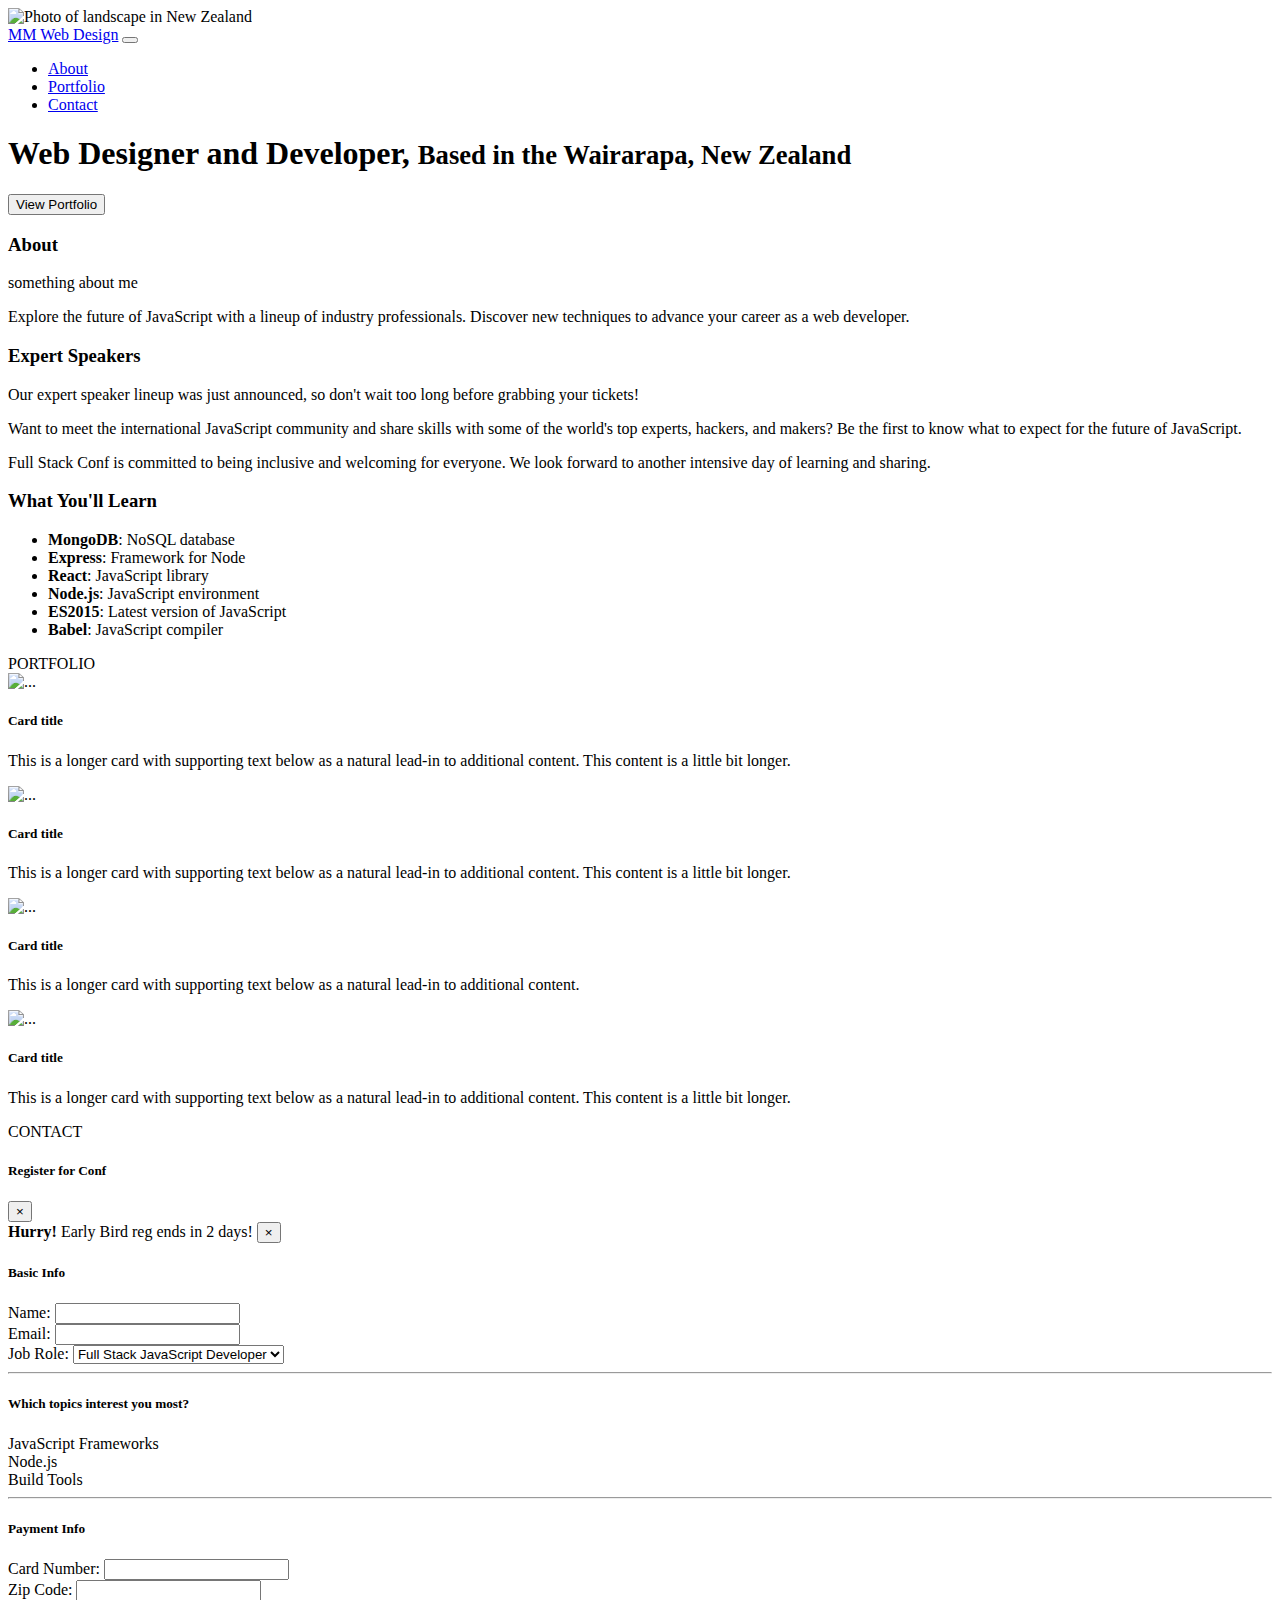
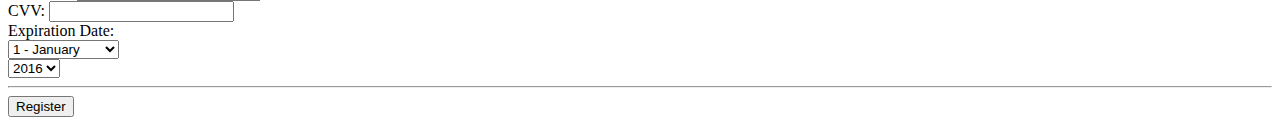
==== bootstrap.html @ e1caec52 "add files" ====
<!DOCTYPE html>
<html lang="en">
  <head>
    <title>MM Web Design and Development</title>
    <!-- Required meta tags -->
    <meta charset="utf-8">
    <meta name="viewport" content="width=device-width, initial-scale=1, shrink-to-fit=no">

    <!-- Bootstrap CSS -->
    <link rel="stylesheet" href="https://maxcdn.bootstrapcdn.com/bootstrap/4.0.0-beta/css/bootstrap.min.css" integrity="sha384-/Y6pD6FV/Vv2HJnA6t+vslU6fwYXjCFtcEpHbNJ0lyAFsXTsjBbfaDjzALeQsN6M" crossorigin="anonymous">
    <link rel="stylesheet" href="css/styles.css">
  </head>
  <body>
    <div class="landing">
      <img src="images/nz-background.JPG" class="img-fluid" style="z-index: -100;" alt="Photo of landscape in New Zealand">

      <nav class="navbar navbar-expand-lg navbar-dark fixed-top container">
        <a class="navbar-brand" href="#">MM Web Design</a>
        <button class="navbar-toggler" type="button" data-toggle="collapse" data-target="#navbarTogglerDemo02" aria-controls="navbarTogglerDemo02" aria-expanded="false" aria-label="Toggle navigation">
          <span class="navbar-toggler-icon"></span>
        </button>
      
        <div class="collapse navbar-collapse" id="navbarTogglerDemo02">
          <ul class="navbar-nav ml-auto mt-2 mt-lg-0">
            <li class="nav-item">
              <a class="nav-link" href="#">About</a>
            </li>
            <li class="nav-item">
              <a class="nav-link" href="#">Portfolio</a>
            </li>
            <li class="nav-item">
              <a class="nav-link" href="#">Contact</a>
            </li>
          </ul>
        </div>
      </nav>
      <h1 class="tagline jumbotron">
        Web Designer and Developer,
        <small class="text-muted">Based in the Wairarapa, New Zealand</small>
      </h1>
      <button type="submit" class="btn btn-primary btn-lg">View Portfolio</button>
     
    </div>
    <div class="container ">
      <!-- about -->
      <div class="row">
        <div class="col">
          <h3>About </h3>
		      <p>something about me </p>
		      <p>Explore the future of JavaScript with a lineup of industry professionals. Discover new techniques to advance your career as a web developer.</p>
        </div>
        <div class="col">
		      <h3>Expert Speakers</h3>
  	      <p>Our expert speaker lineup was just announced, so don't wait too long before grabbing your tickets!</p>
		      <p>Want to meet the international JavaScript community and share skills with some of the world's top experts, hackers, and makers? Be the first to know what to expect for the future of JavaScript.</p>
		      <p>Full Stack Conf is committed to being inclusive and welcoming for everyone. We look forward to another intensive day of learning and sharing.</p>
        </div>
        <div class="col">
          <h3>What You'll Learn</h3>
		      <ul>
		      	<li><strong>MongoDB</strong>: NoSQL database</li>
		      	<li><strong>Express</strong>: Framework for Node</li>
		      	<li><strong>React</strong>: JavaScript library</li>
		      	<li><strong>Node.js</strong>: JavaScript environment</li>
		      	<li><strong>ES2015</strong>: Latest version of JavaScript</li>
		      	<li><strong>Babel</strong>: JavaScript compiler</li>
		      </ul>
        </div>        
      </div><!-- /about -->
    </div><!-- /.container -->
    
<!-- portfolio -->
<section class="cantainer">
PORTFOLIO
<div class="row row-cols-1 row-cols-md-2">
  <div class="col mb-4">
    <div class="card">
      <img src="..." class="card-img-top" alt="...">
      <div class="card-body">
        <h5 class="card-title">Card title</h5>
        <p class="card-text">This is a longer card with supporting text below as a natural lead-in to additional content. This content is a little bit longer.</p>
      </div>
    </div>
  </div>
  <div class="col mb-4">
    <div class="card">
      <img src="..." class="card-img-top" alt="...">
      <div class="card-body">
        <h5 class="card-title">Card title</h5>
        <p class="card-text">This is a longer card with supporting text below as a natural lead-in to additional content. This content is a little bit longer.</p>
      </div>
    </div>
  </div>
  <div class="col mb-4">
    <div class="card">
      <img src="..." class="card-img-top" alt="...">
      <div class="card-body">
        <h5 class="card-title">Card title</h5>
        <p class="card-text">This is a longer card with supporting text below as a natural lead-in to additional content.</p>
      </div>
    </div>
  </div>
  <div class="col mb-4">
    <div class="card">
      <img src="..." class="card-img-top" alt="...">
      <div class="card-body">
        <h5 class="card-title">Card title</h5>
        <p class="card-text">This is a longer card with supporting text below as a natural lead-in to additional content. This content is a little bit longer.</p>
      </div>
    </div>
  </div>
</div>
</section>
    <!-- /portfolio -->

    <!-- contact-->
<section>
  CONTACT
</section>
    
    <!-- /contact -->

    
    <!===========================
    FORM MODAL 
    ================================>
    <div class="modal fade" id="register"  tabindex ="-1" role="dialog" aria-labelledby="register form" aria-hidden="true">
    <div class="modal-dialog" role="document">
      <div class="modal-content">
        <div class="modal-header bg-info text-white">
          <h5 class="modal-title" id="exampleModalLabel">Register for Conf</h5>
          <button type="button" class="close" data-dismiss="modal" aria-label="Close"><span aria-hidden="true">&times;</span>
          </button>
          </div>
        <div class="modal-body">
 
               <!----registration Form----->
      <form>
         <div class="alert alert-warning alert-dismissible fade show" role="alert">
        <strong>Hurry!</strong> Early Bird reg ends in 2 days!
        <button type="button" class="close" data-dismiss="alert" aria-label="Close">
          <span aria-hidden="true">&times;</span>
        </button>
      </div>
           <h5 class="mb-4">Basic Info</h5>
           <div class="form-group">
        <label class="form-control-label" for="name">Name:</label>
        <input type="text" class="form-control" id="name">
      </div>
      <div class="form-group">
        <label class="form-control-label"  for="email">Email:</label>
        <input type="email" class="form-control" id="email">
      </div>
       <div class="form-group">
        <label class="form-control-label"  for="role">Job Role:</label>
        <select class="custom-select form-control" id="role">
          <option value="full stack js developer">Full Stack JavaScript Developer</option>
          <option value="front end developer">Front End Developer</option>
          <option value="back end developer">Back End Developer</option>
          <option value="designer">Designer</option>
          <option value="student">Student</option>
         </select>
         </div>
            <hr class"my-4">
            <h5 class="mb-4">Which topics interest you most?</h5>
            <div class="form-check">
              <label class="custom-control custom-checkbox">
                <span class="custom-control-indicator"></span>
                <span class="custom-control-desription">JavaScript Frameworks</span>
              </label>
               <div class="form-check">
              <label class="custom-control custom-checkbox">
                <span class="custom-control-indicator"></span>
                <span class="custom-control-desription">Node.js</span>
              </label>
            </div>
               <div class="form-check">
              <label class="custom-control custom-checkbox">
                <span class="custom-control-indicator"></span>
                <span class="custom-control-desription">Build Tools</span>
              </label>
                 
               <hr class="mb-4">
                 <h5 class="mb-4">Payment Info</h5>
                 
          <div class="form-row">
           <div class="col-lg-6 form-group">
            <label for="cc-num">Card Number:</label>
            <input class="form-control" id="cc-num" type="text">
          </div>

          <div class="col-lg form-group">
            <label for="zip">Zip Code:</label>
            <input class="form-control" id="zip" type="text">
          </div>

          <div class="col-lg form-group">
            <label for="cvv">CVV:</label>
            <input class="form-control" id="cvv" type="text">
          </div>
         </div>
            <div class="form-row">
         <label class="col-lg-12">Expiration Date:</label>
       
                   <div class="form-group col-lg-8">
         <select class="custom-select form-control" id="exp-month">
  <option value="1">1 - January</option>
  <option value="2">2 - February</option>
  <option value="3">3 - March</option>
  <option value="4">4 - April</option>
  <option value="5">5 - May</option>
  <option value="6">6 - June</option>
  <option value="7">7 - July</option>
  <option value="8">8 - August</option>
  <option value="9">9 - September</option>
  <option value="10">10 - October</option>
  <option value="11">11 - November</option> 
  <option value="12">12 - December</option>
</select>
        </div>
                   <div class="form-group col-lg">
                     <select class="custom-select form-control" id="exp-year">
  <option value="2016">2016</option>
  <option value="2017">2017</option>
  <option value="2018">2018</option>
  <option value="2019">2019</option>
  <option value="2020">2020</option>
</select>
        </div>
        </div>
         <hr class="mb-4">
           <button type="submit" class="btn btn-primary btn'lg">Register</button>
      </form>
    </div>
   </div>
  </div>
</div>

          
          <!----/registration Form----->
        
     
    <!-- Optional JavaScript -->
    <!-- jQuery first, then Popper.js, then Bootstrap JS -->
    <script src="https://code.jquery.com/jquery-3.2.1.slim.min.js" integrity="sha384-KJ3o2DKtIkvYIK3UENzmM7KCkRr/rE9/Qpg6aAZGJwFDMVNA/GpGFF93hXpG5KkN" crossorigin="anonymous"></script>
    <script src="https://cdnjs.cloudflare.com/ajax/libs/popper.js/1.11.0/umd/popper.min.js" integrity="sha384-b/U6ypiBEHpOf/4+1nzFpr53nxSS+GLCkfwBdFNTxtclqqenISfwAzpKaMNFNmj4" crossorigin="anonymous"></script>
    <script src="https://maxcdn.bootstrapcdn.com/bootstrap/4.0.0-beta/js/bootstrap.min.js" integrity="sha384-h0AbiXch4ZDo7tp9hKZ4TsHbi047NrKGLO3SEJAg45jXxnGIfYzk4Si90RDIqNm1" crossorigin="anonymous"></script>
  </body>
</html>
---- css/styles.css ----
.landing{

}

.navbar,
{
    color: white;
    background-color: transparent;
}

.img-fluid{
    width: 100%;
    
}



.jumbrotron{
    background-image: url();
    background-size: cover;
}
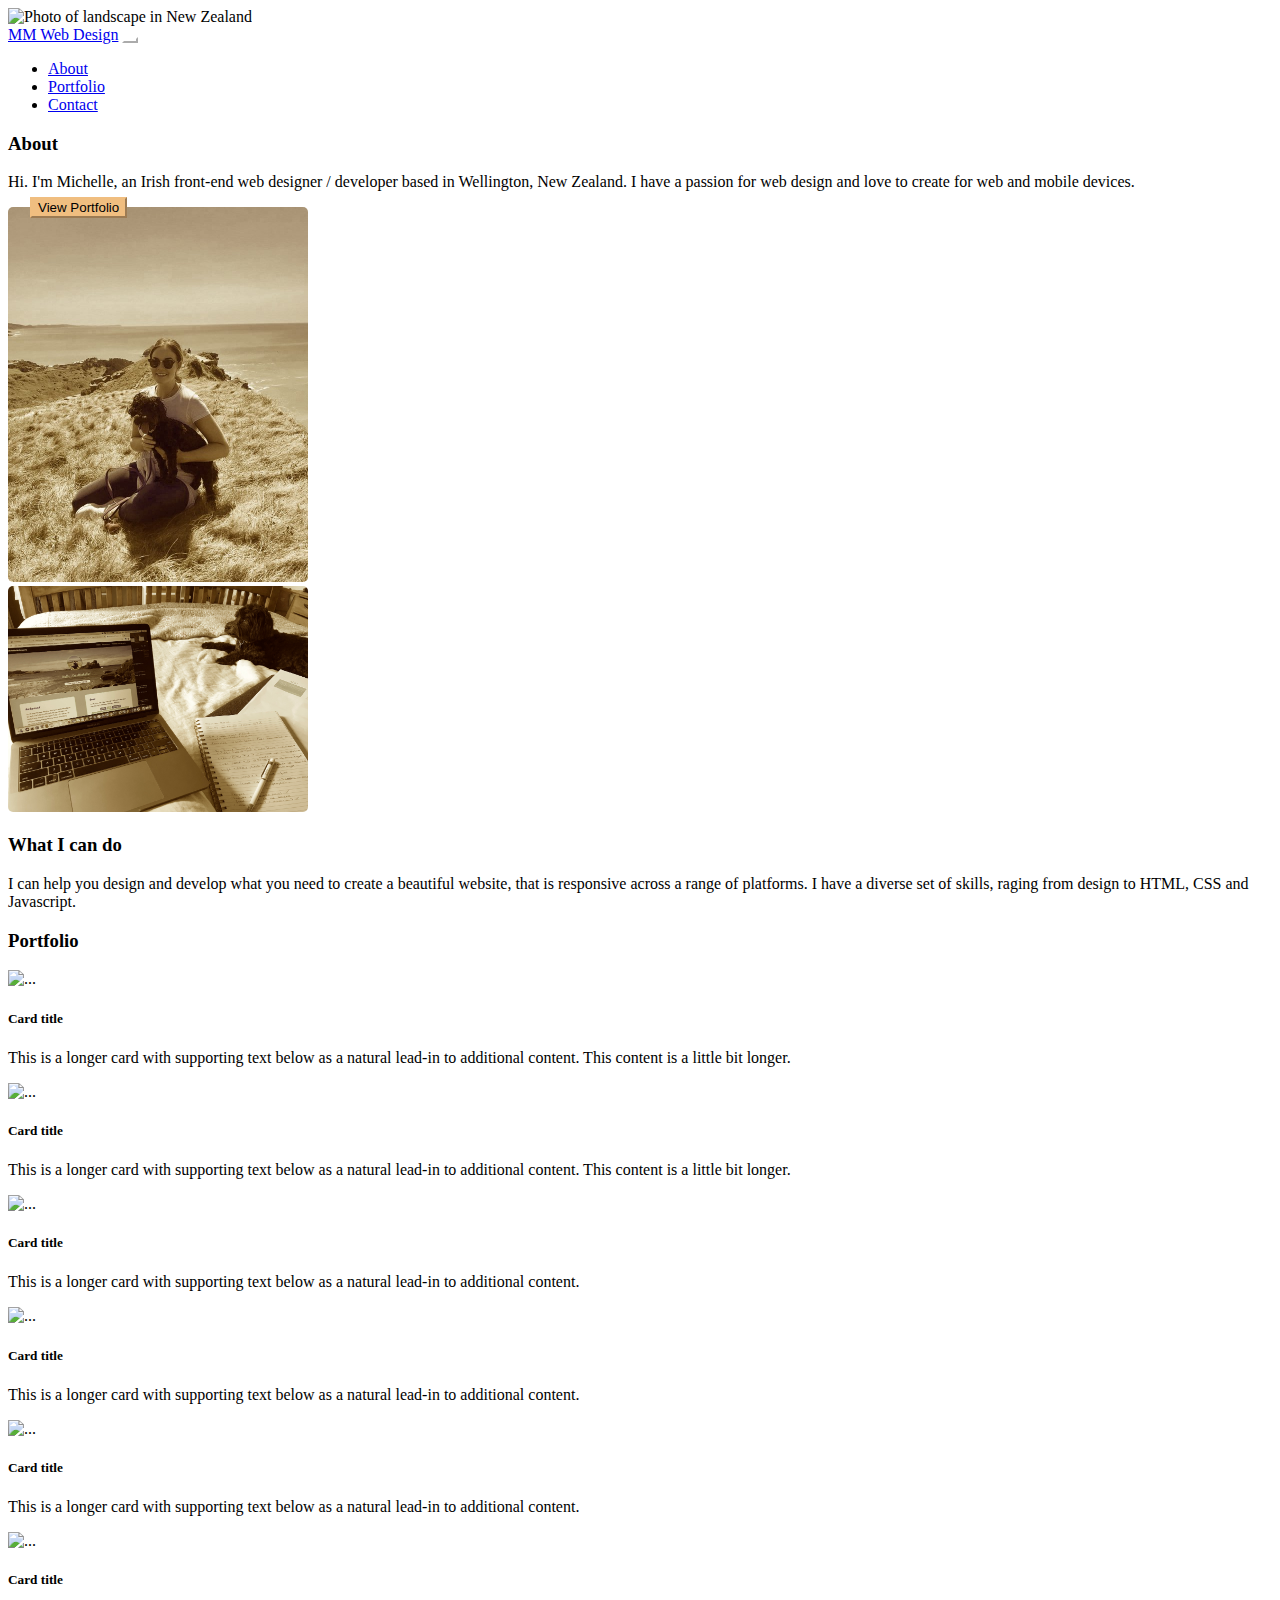
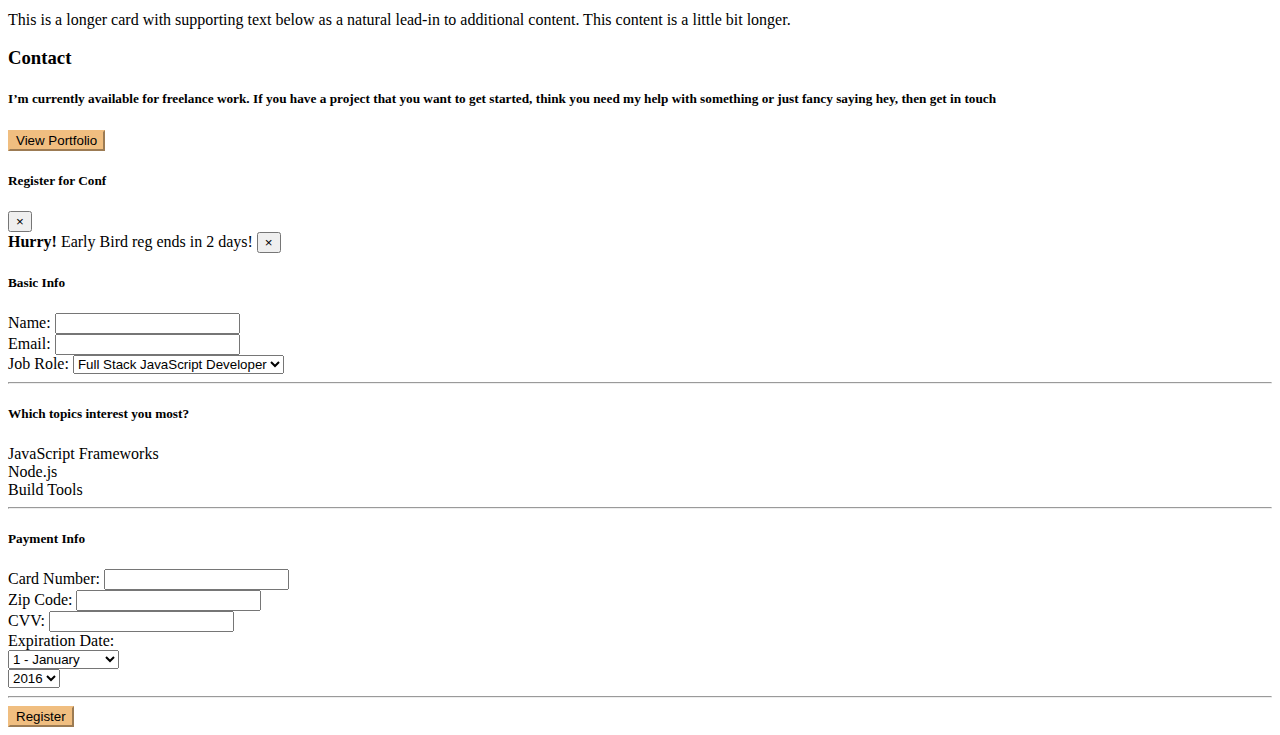
==== commit f2de014a: "update" ====
--- a/bootstrap.html
+++ b/bootstrap.html
@@ -15,7 +15,7 @@
       <img src="images/nz-background.JPG" class="img-fluid" style="z-index: -100;" alt="Photo of landscape in New Zealand">
 
       <nav class="navbar navbar-expand-lg navbar-dark fixed-top container">
-        <a class="navbar-brand" href="#">MM Web Design</a>
+        <a class="navbar-brand mx-3" href="#">MM Web Design</a>
         <button class="navbar-toggler" type="button" data-toggle="collapse" data-target="#navbarTogglerDemo02" aria-controls="navbarTogglerDemo02" aria-expanded="false" aria-label="Toggle navigation">
           <span class="navbar-toggler-icon"></span>
         </button>
@@ -23,55 +23,54 @@
         <div class="collapse navbar-collapse" id="navbarTogglerDemo02">
           <ul class="navbar-nav ml-auto mt-2 mt-lg-0">
             <li class="nav-item">
-              <a class="nav-link" href="#">About</a>
+              <a class="nav-link h4 ml-4" href="#">About</a>
             </li>
             <li class="nav-item">
-              <a class="nav-link" href="#">Portfolio</a>
+              <a class="nav-link h4 ml-4" href="#">Portfolio</a>
             </li>
             <li class="nav-item">
-              <a class="nav-link" href="#">Contact</a>
+              <a class="nav-link h4 ml-4" href="#">Contact</a>
             </li>
           </ul>
         </div>
       </nav>
-      <h1 class="tagline jumbotron">
+      <div class="tagline py-0">
+      <h2 class="">
         Web Designer and Developer,
         <small class="text-muted">Based in the Wairarapa, New Zealand</small>
-      </h1>
-      <button type="submit" class="btn btn-primary btn-lg">View Portfolio</button>
-     
+      </h2>
+      <button type="submit" class="btn btn-primary">View Portfolio</button>
+      </div>
     </div>
     <div class="container ">
       <!-- about -->
-      <div class="row">
+      
+      <div class="row my-5">
+        <div class="col ml-2 my-auto">
+          <h3 class=>About </h3>
+		      <p >Hi. I'm Michelle, an Irish front-end web designer / developer based in Wellington, New Zealand. I have a passion
+             for web design and love to create for web and mobile devices.</p>
+        </div>
         <div class="col">
-          <h3>About </h3>
-		      <p>something about me </p>
-		      <p>Explore the future of JavaScript with a lineup of industry professionals. Discover new techniques to advance your career as a web developer.</p>
-        </div>
-        <div class="col">
-		      <h3>Expert Speakers</h3>
-  	      <p>Our expert speaker lineup was just announced, so don't wait too long before grabbing your tickets!</p>
-		      <p>Want to meet the international JavaScript community and share skills with some of the world's top experts, hackers, and makers? Be the first to know what to expect for the future of JavaScript.</p>
-		      <p>Full Stack Conf is committed to being inclusive and welcoming for everyone. We look forward to another intensive day of learning and sharing.</p>
-        </div>
-        <div class="col">
-          <h3>What You'll Learn</h3>
-		      <ul>
-		      	<li><strong>MongoDB</strong>: NoSQL database</li>
-		      	<li><strong>Express</strong>: Framework for Node</li>
-		      	<li><strong>React</strong>: JavaScript library</li>
-		      	<li><strong>Node.js</strong>: JavaScript environment</li>
-		      	<li><strong>ES2015</strong>: Latest version of JavaScript</li>
-		      	<li><strong>Babel</strong>: JavaScript compiler</li>
-		      </ul>
-        </div>        
+          <img src="images/michelle.jpg" class="michelle img-fluid" alt="Photo of Michelle and her dog, Nala">
+        </div>
+      </div>
+      <div class="row my-5">
+        <div class="col my-auto">
+          <img src="images/workhome.jpg" class="michelle img-fluid" alt="Photo of laptop and Michelles's dog, Nala">
+        </div>    
+        <div class="col my-auto">
+          <h3>What I can do</h3>
+		      <p>I can help you design and develop what you need to create a beautiful 
+            website, that is responsive across a range of platforms. 
+            I have a diverse set of skills, raging from design to HTML, CSS and Javascript.</p>
+        </div>    
       </div><!-- /about -->
     </div><!-- /.container -->
     
 <!-- portfolio -->
 <section class="cantainer">
-PORTFOLIO
+<h3>Portfolio</h3>
 <div class="row row-cols-1 row-cols-md-2">
   <div class="col mb-4">
     <div class="card">
@@ -88,6 +87,24 @@
       <div class="card-body">
         <h5 class="card-title">Card title</h5>
         <p class="card-text">This is a longer card with supporting text below as a natural lead-in to additional content. This content is a little bit longer.</p>
+      </div>
+    </div>
+  </div>
+  <div class="col mb-4">
+    <div class="card">
+      <img src="..." class="card-img-top" alt="...">
+      <div class="card-body">
+        <h5 class="card-title">Card title</h5>
+        <p class="card-text">This is a longer card with supporting text below as a natural lead-in to additional content.</p>
+      </div>
+    </div>
+  </div>
+  <div class="col mb-4">
+    <div class="card">
+      <img src="..." class="card-img-top" alt="...">
+      <div class="card-body">
+        <h5 class="card-title">Card title</h5>
+        <p class="card-text">This is a longer card with supporting text below as a natural lead-in to additional content.</p>
       </div>
     </div>
   </div>
@@ -114,8 +131,13 @@
     <!-- /portfolio -->
 
     <!-- contact-->
-<section>
-  CONTACT
+<section id="contact">
+  <h3>Contact</h3>
+  <h5>
+    I’m currently available for freelance work.
+    If you have a project that you want to get started,
+     think you need my help with something or just fancy saying hey, then get in touch</h5>
+  <button type="submit" class="btn btn-primary">View Portfolio</button>
 </section>
     
     <!-- /contact -->
--- a/css/styles.css
+++ b/css/styles.css
@@ -8,14 +8,49 @@
     background-color: transparent;
 }
 
+
+.navbar-toggler{
+    background-color: rgba(255, 255, 255, .5);
+    border-color: white;
+}
+
+
 .img-fluid{
-    width: 100%;
+    width: 100%;   
+}
+
+.tagline{
+    position: absolute;
+    top: 130px;
+    left: 30px;
+    width:60%;
+    color: white;
+    background-color: transparent;
     
 }
 
+.tagline,
+.text-muted{
+    color:white!important;
+}
 
+.btn,
+.btn-primary{
+    background-color: rgb(240, 190, 128) ;
+    border-color:  rgb(240, 190, 128);
+    color: black;
+}
 
-.jumbrotron{
-    background-image: url();
-    background-size: cover;
+.btn:hover,
+.btn-primary:hover{
+    color:white;
+    background-color: rgb(238, 165, 77);
+    border:  rgb(238, 165, 77);
+}
+
+.michelle{
+    border-radius: 5px;
+    width: 300px;
+    
+   
 }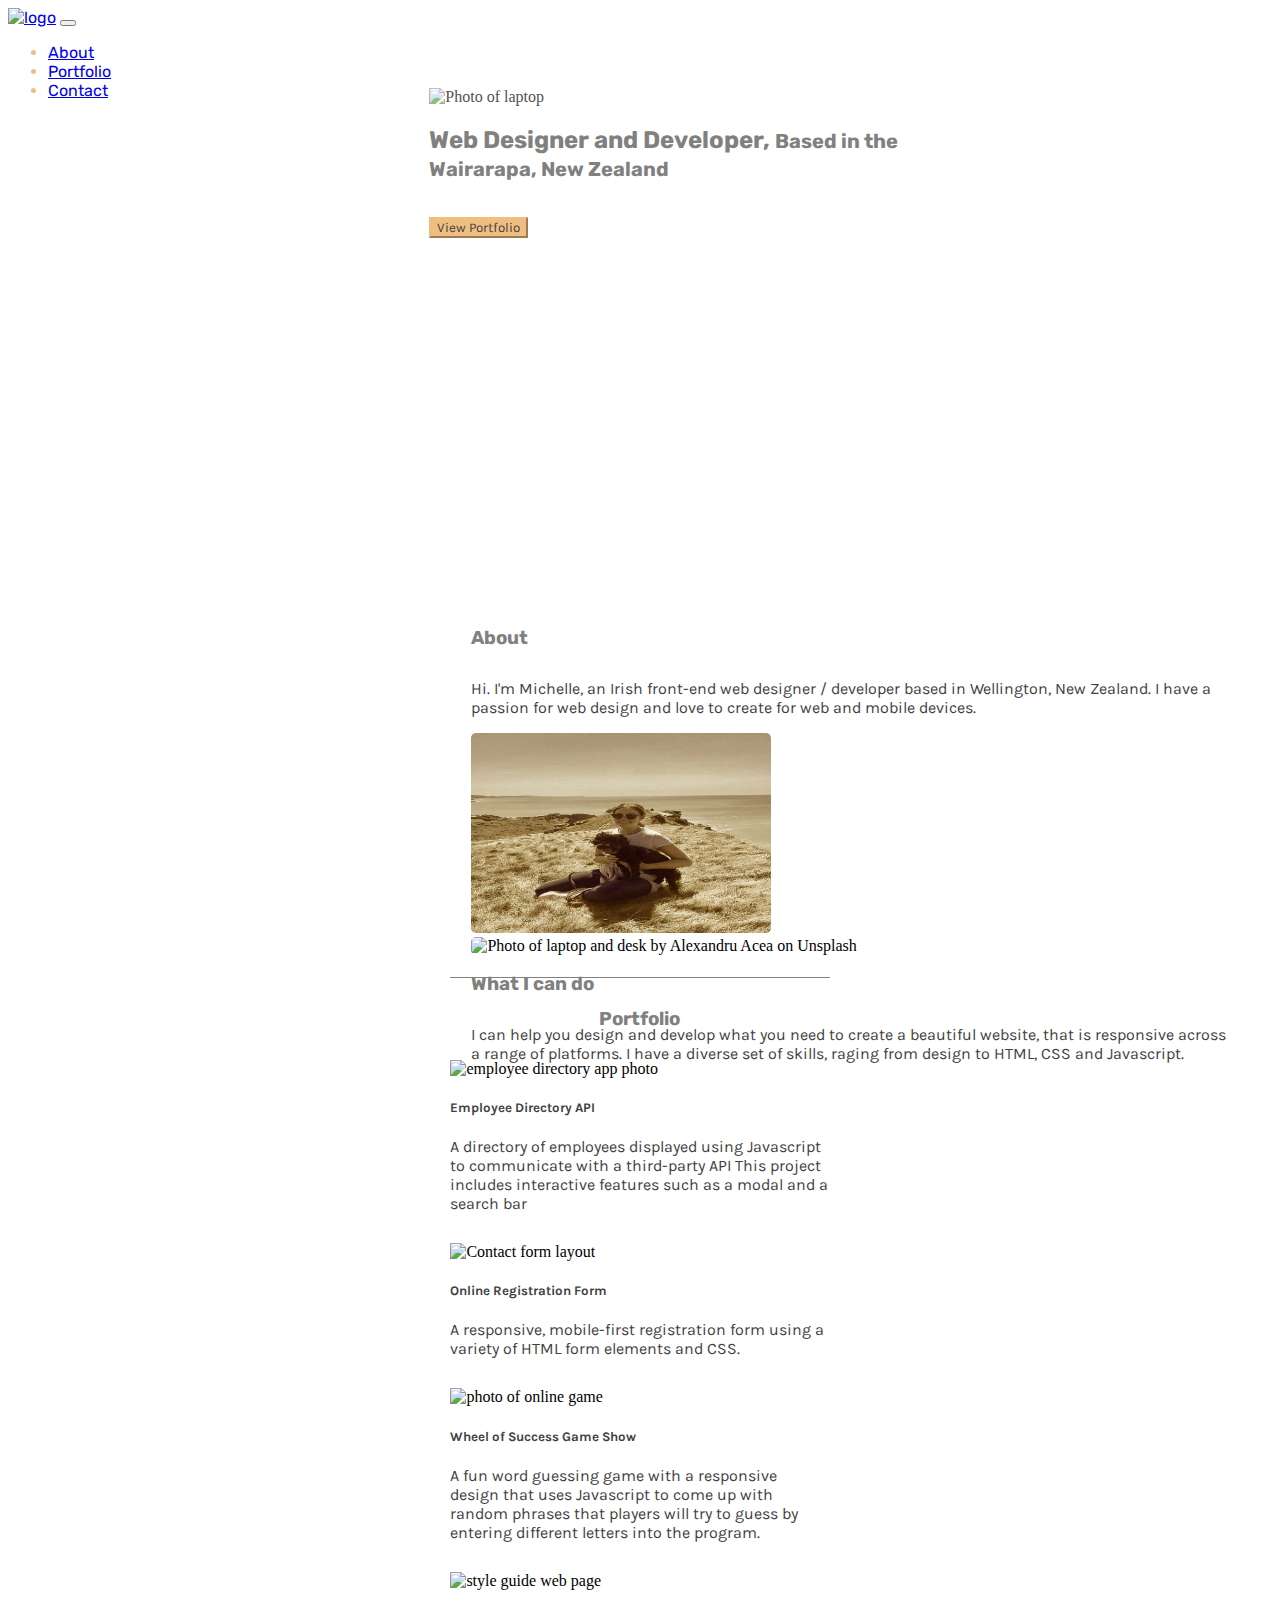
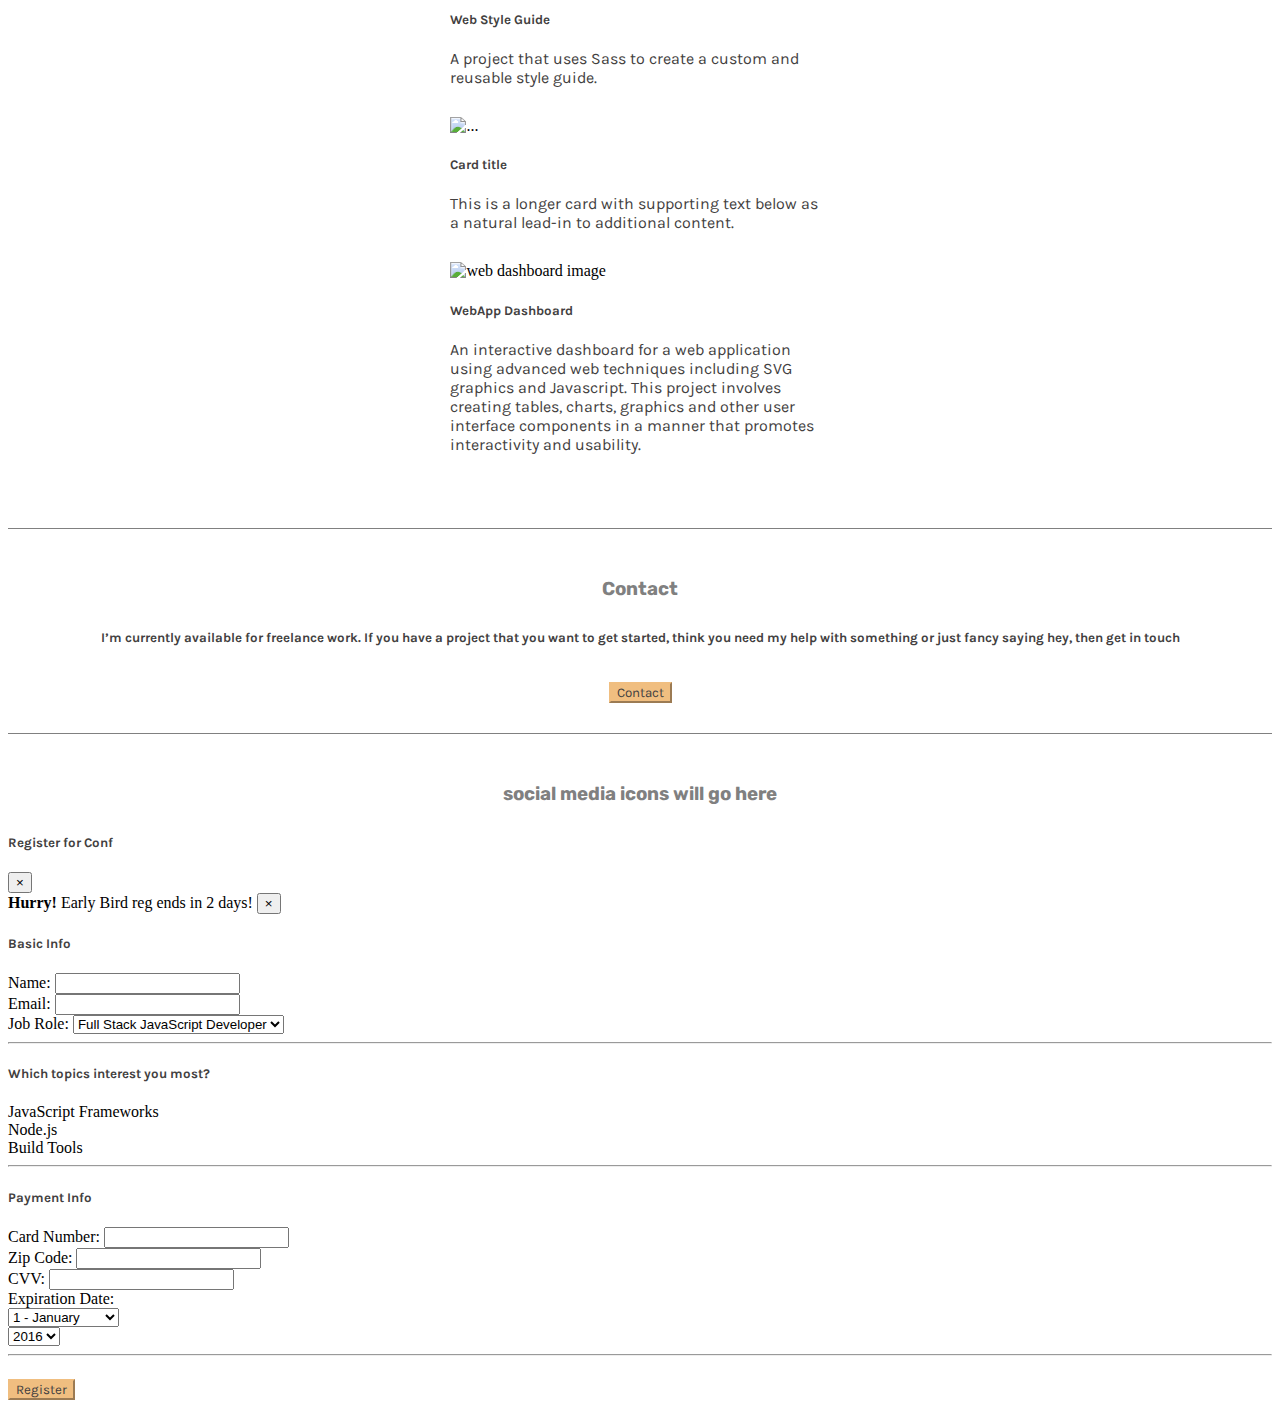
==== commit 89709f82: "portfolio layout" ====
--- a/bootstrap.html
+++ b/bootstrap.html
@@ -5,17 +5,16 @@
     <!-- Required meta tags -->
     <meta charset="utf-8">
     <meta name="viewport" content="width=device-width, initial-scale=1, shrink-to-fit=no">
-
+    <link href="https://fonts.googleapis.com/css2?family=Rubik&display=swap" rel="stylesheet">
+    <link href="https://fonts.googleapis.com/css2?family=Karla&family=Rubik&display=swap" rel="stylesheet">
     <!-- Bootstrap CSS -->
     <link rel="stylesheet" href="https://maxcdn.bootstrapcdn.com/bootstrap/4.0.0-beta/css/bootstrap.min.css" integrity="sha384-/Y6pD6FV/Vv2HJnA6t+vslU6fwYXjCFtcEpHbNJ0lyAFsXTsjBbfaDjzALeQsN6M" crossorigin="anonymous">
     <link rel="stylesheet" href="css/styles.css">
   </head>
   <body>
     <div class="landing">
-      <img src="images/nz-background.JPG" class="img-fluid" style="z-index: -100;" alt="Photo of landscape in New Zealand">
-
-      <nav class="navbar navbar-expand-lg navbar-dark fixed-top container">
-        <a class="navbar-brand mx-3" href="#">MM Web Design</a>
+       <nav class="navbar navbar-expand-lg navbar-light fixed-top">
+        <a class="navbar-brand mx-3" href="#"><img id="main-logo" src="images/designlogo.png" alt="logo"></a>
         <button class="navbar-toggler" type="button" data-toggle="collapse" data-target="#navbarTogglerDemo02" aria-controls="navbarTogglerDemo02" aria-expanded="false" aria-label="Toggle navigation">
           <span class="navbar-toggler-icon"></span>
         </button>
@@ -23,26 +22,31 @@
         <div class="collapse navbar-collapse" id="navbarTogglerDemo02">
           <ul class="navbar-nav ml-auto mt-2 mt-lg-0">
             <li class="nav-item">
-              <a class="nav-link h4 ml-4" href="#">About</a>
+              <a class="nav-link h4 ml-4" href="#about">About</a>
             </li>
             <li class="nav-item">
-              <a class="nav-link h4 ml-4" href="#">Portfolio</a>
+              <a class="nav-link h4 ml-4" href="#portfolio">Portfolio</a>
             </li>
             <li class="nav-item">
-              <a class="nav-link h4 ml-4" href="#">Contact</a>
+              <a class="nav-link h4 ml-4" href="#contact">Contact</a>
             </li>
           </ul>
         </div>
       </nav>
+      <div class="header">
+      <img src="images/header-img.jpg" class="header-img img-fluid"  alt="Photo of laptop">
       <div class="tagline py-0">
       <h2 class="">
-        Web Designer and Developer,
+        Web Designer and Developer, 
         <small class="text-muted">Based in the Wairarapa, New Zealand</small>
       </h2>
-      <button type="submit" class="btn btn-primary">View Portfolio</button>
-      </div>
-    </div>
-    <div class="container ">
+      <a href="#portfolio"><button type="submit" class="btn btn-primary">View Portfolio</button></a>
+      </div>
+    </div>
+    
+   
+   
+    <div id="about" class="container ">
       <!-- about -->
       
       <div class="row my-5">
@@ -57,7 +61,7 @@
       </div>
       <div class="row my-5">
         <div class="col my-auto">
-          <img src="images/workhome.jpg" class="michelle img-fluid" alt="Photo of laptop and Michelles's dog, Nala">
+          <img src="images/work-img.jpg" class="michelle img-fluid" alt="Photo of laptop and desk by Alexandru Acea on Unsplash">
         </div>    
         <div class="col my-auto">
           <h3>What I can do</h3>
@@ -69,30 +73,51 @@
     </div><!-- /.container -->
     
 <!-- portfolio -->
-<section class="cantainer">
-<h3>Portfolio</h3>
-<div class="row row-cols-1 row-cols-md-2">
-  <div class="col mb-4">
-    <div class="card">
-      <img src="..." class="card-img-top" alt="...">
-      <div class="card-body">
-        <h5 class="card-title">Card title</h5>
-        <p class="card-text">This is a longer card with supporting text below as a natural lead-in to additional content. This content is a little bit longer.</p>
-      </div>
-    </div>
-  </div>
-  <div class="col mb-4">
-    <div class="card">
-      <img src="..." class="card-img-top" alt="...">
-      <div class="card-body">
-        <h5 class="card-title">Card title</h5>
-        <p class="card-text">This is a longer card with supporting text below as a natural lead-in to additional content. This content is a little bit longer.</p>
-      </div>
-    </div>
-  </div>
-  <div class="col mb-4">
-    <div class="card">
-      <img src="..." class="card-img-top" alt="...">
+<section class="container portfolio">
+<h3 id="portfolio">Portfolio</h3>
+  <div class="col mb-4">
+    <div class="card">
+      <img src="images/employee-api-img.png" class="card-img-top" alt="employee directory app photo">
+      <div class="card-body">
+        <h5 class="card-title">Employee Directory API</h5>
+        <p class="card-text">A directory of employees displayed using Javascript to communicate with a third-party API          This project includes interactive features such as a modal and a search bar</p>
+      </div>
+    </div>
+  </div>
+  <div class="col mb-4">
+    <div class="card">
+      <img src="images/contact-form-img.png" class="card-img-top" alt="Contact form layout">
+      <div class="card-body">
+        <h5 class="card-title">Online Registration Form</h5>
+        <p class="card-text">A responsive, mobile-first registration form using a variety of HTML form elements and CSS.</p>
+      </div>
+    </div>
+  </div>
+
+  <div class="col mb-4">
+    <div class="card">
+      <img src="images/game-show-app-img.png" class="card-img-top" alt="photo of online game">
+      <div class="card-body">
+        <h5 class="card-title">Wheel of Success Game Show</h5>
+        <p class="card-text">A fun word guessing game with a responsive design that uses Javascript to come up with random phrases that players will
+           try to guess by entering different letters into the program.</p>
+      </div>
+    </div>
+  </div>
+  <div class="col mb-4">
+    <div class="card">
+      <img src="images/Responsive-layout-img.png" class="card-img-top" alt="style guide web page">
+      <div class="card-body">
+        <h5 class="card-title">Web Style Guide</h5>
+        <p class="card-text">A project that uses Sass to create a custom and reusable style guide.</p>
+      </div>
+    </div>
+  </div>
+
+
+  <div class="col mb-4">
+    <div class="card">
+      <img src="images/portfolio-img.png" class="card-img-top" alt="...">
       <div class="card-body">
         <h5 class="card-title">Card title</h5>
         <p class="card-text">This is a longer card with supporting text below as a natural lead-in to additional content.</p>
@@ -101,33 +126,18 @@
   </div>
   <div class="col mb-4">
     <div class="card">
-      <img src="..." class="card-img-top" alt="...">
-      <div class="card-body">
-        <h5 class="card-title">Card title</h5>
-        <p class="card-text">This is a longer card with supporting text below as a natural lead-in to additional content.</p>
-      </div>
-    </div>
-  </div>
-  <div class="col mb-4">
-    <div class="card">
-      <img src="..." class="card-img-top" alt="...">
-      <div class="card-body">
-        <h5 class="card-title">Card title</h5>
-        <p class="card-text">This is a longer card with supporting text below as a natural lead-in to additional content.</p>
-      </div>
-    </div>
-  </div>
-  <div class="col mb-4">
-    <div class="card">
-      <img src="..." class="card-img-top" alt="...">
-      <div class="card-body">
-        <h5 class="card-title">Card title</h5>
-        <p class="card-text">This is a longer card with supporting text below as a natural lead-in to additional content. This content is a little bit longer.</p>
+      <img src="images/dashboard-app-img.png" class="card-img-top" alt="web dashboard image">
+      <div class="card-body">
+        <h5 class="card-title">WebApp Dashboard</h5>
+        <p class="card-text">An interactive dashboard for a web application using advanced web techniques including SVG graphics and Javascript. This project involves creating 
+          tables, charts, graphics and other user interface components in a manner that promotes interactivity and usability.</p>
       </div>
     </div>
   </div>
 </div>
-</section>
+
+
+
     <!-- /portfolio -->
 
     <!-- contact-->
@@ -137,10 +147,22 @@
     I’m currently available for freelance work.
     If you have a project that you want to get started,
      think you need my help with something or just fancy saying hey, then get in touch</h5>
-  <button type="submit" class="btn btn-primary">View Portfolio</button>
-</section>
+  <button type="submit" class="btn btn-primary contact-btn">Contact</button>
+</section>
+</section>
+    </div>
     
     <!-- /contact -->
+        <!-- footer-->
+<section id="contact">
+  <h3>social media icons will go here</h3>
+  
+</section>
+</section>
+    
+    <!-- /footer -->
+
+
 
     
     <!===========================
--- a/css/styles.css
+++ b/css/styles.css
@@ -1,56 +1,146 @@
-.landing{
 
+.navbar {
+    color:   rgb(240, 190, 128);
+    background-color: white;
+    width: 100%;
+    font-family:'Rubik', sans-serif;
 }
 
-.navbar,
-{
-    color: white;
-    background-color: transparent;
+.navbar-toggler:hover{
+    cursor: pointer;
 }
 
-
-.navbar-toggler{
-    background-color: rgba(255, 255, 255, .5);
-    border-color: white;
+#main-logo{
+    height: 80px;
 }
 
 
 .img-fluid{
     width: 100%;   
+   
+}
+
+.header-img {
+   opacity: 0.7;
+   z-index: -100;
+   padding-top: 80px;
+   background-image: linear-gradient(to bottom right, transparent 0%, white 100%);
 }
 
 .tagline{
     position: absolute;
-    top: 130px;
-    left: 30px;
+    top: 200px;
+    left: 230px;
     width:60%;
-    color: white;
+    color: grey;
     background-color: transparent;
+    font-family:'Rubik', sans-serif;
     
 }
 
-.tagline,
-.text-muted{
-    color:white!important;
+.container{
+    max-width: 90%;
+    margin: auto;
 }
 
+
 .btn,
-.btn-primary{
+.btn-primary,
+a #portfolio{
     background-color: rgb(240, 190, 128) ;
     border-color:  rgb(240, 190, 128);
-    color: black;
+    color: rgb(66, 64, 64);
+    font-family: 'Karla', sans-serif;
+    margin-top: 15px;
 }
 
 .btn:hover,
 .btn-primary:hover{
+    cursor: pointer;
     color:white;
     background-color: rgb(238, 165, 77);
     border:  rgb(238, 165, 77);
+    text-decoration: none;
 }
 
 .michelle{
     border-radius: 5px;
     width: 300px;
+    height:200px;
+}
+
+.card{
+margin-bottom: 30px;
+}
+
+h3{
+    font-family:'Rubik', sans-serif;
+    color: grey;
+    margin-bottom: 30px;
+}
+
+p, h5{
+    font-family: 'Karla', sans-serif;
+    color: rgb(66, 64, 64);
+}
+
+.contact-btn{
+    margin-bottom: 30px;
+}
+
+#portfolio,
+#contact{
+    padding-top: 30px;
+    border-top: 1px solid grey;
+    text-align: center;
+}
+
+@media (min-width:768px){
+.tagline{
+    position: static;
+}
+
+.landing{
+    display: grid;
+    grid-template-columns: 1fr 1fr 1fr;
+    grid-template-rows: 600px 350px 350px 350px 350px 120px;
+    grid-template-areas: 
+    "nav header header"
+    "nav about about"
+    "nav portfolio portfolio"
+    "nav portfolio portfolio"
+    "nav contact contact"
+    "footer footer footer"
+
+}
+.navbar {
+    grid-area: nav;
+}
+.header {
+    grid-area: header;
+}
+
+#about{
+    grid-area: about;
+}
+
+.portofolio{
+    grid-area: portfolio;
+}
+#contact{
+    grid-area: contact;
+}
+
+footer{
+    grid-area: footer;
+}
+
+
+
+}
+
+@media (min-width:1200px){
+
+
     
-   
 }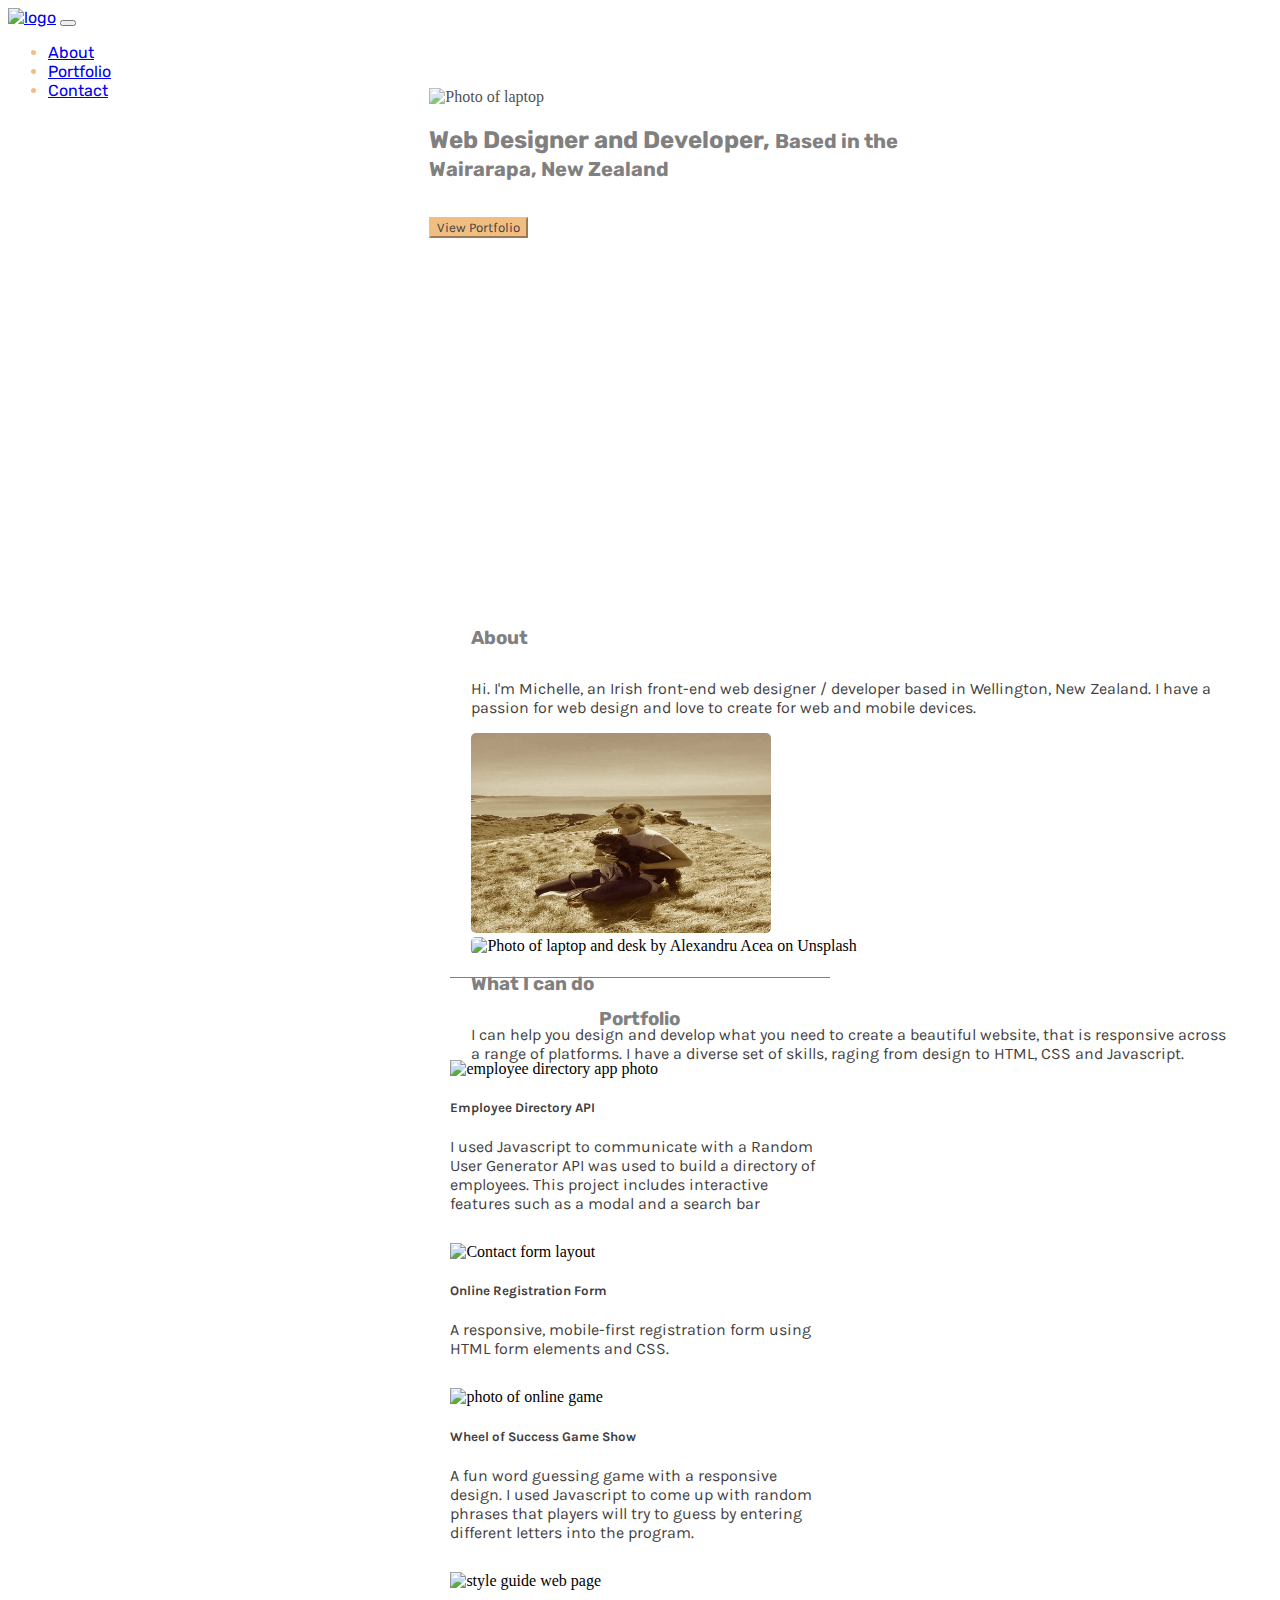
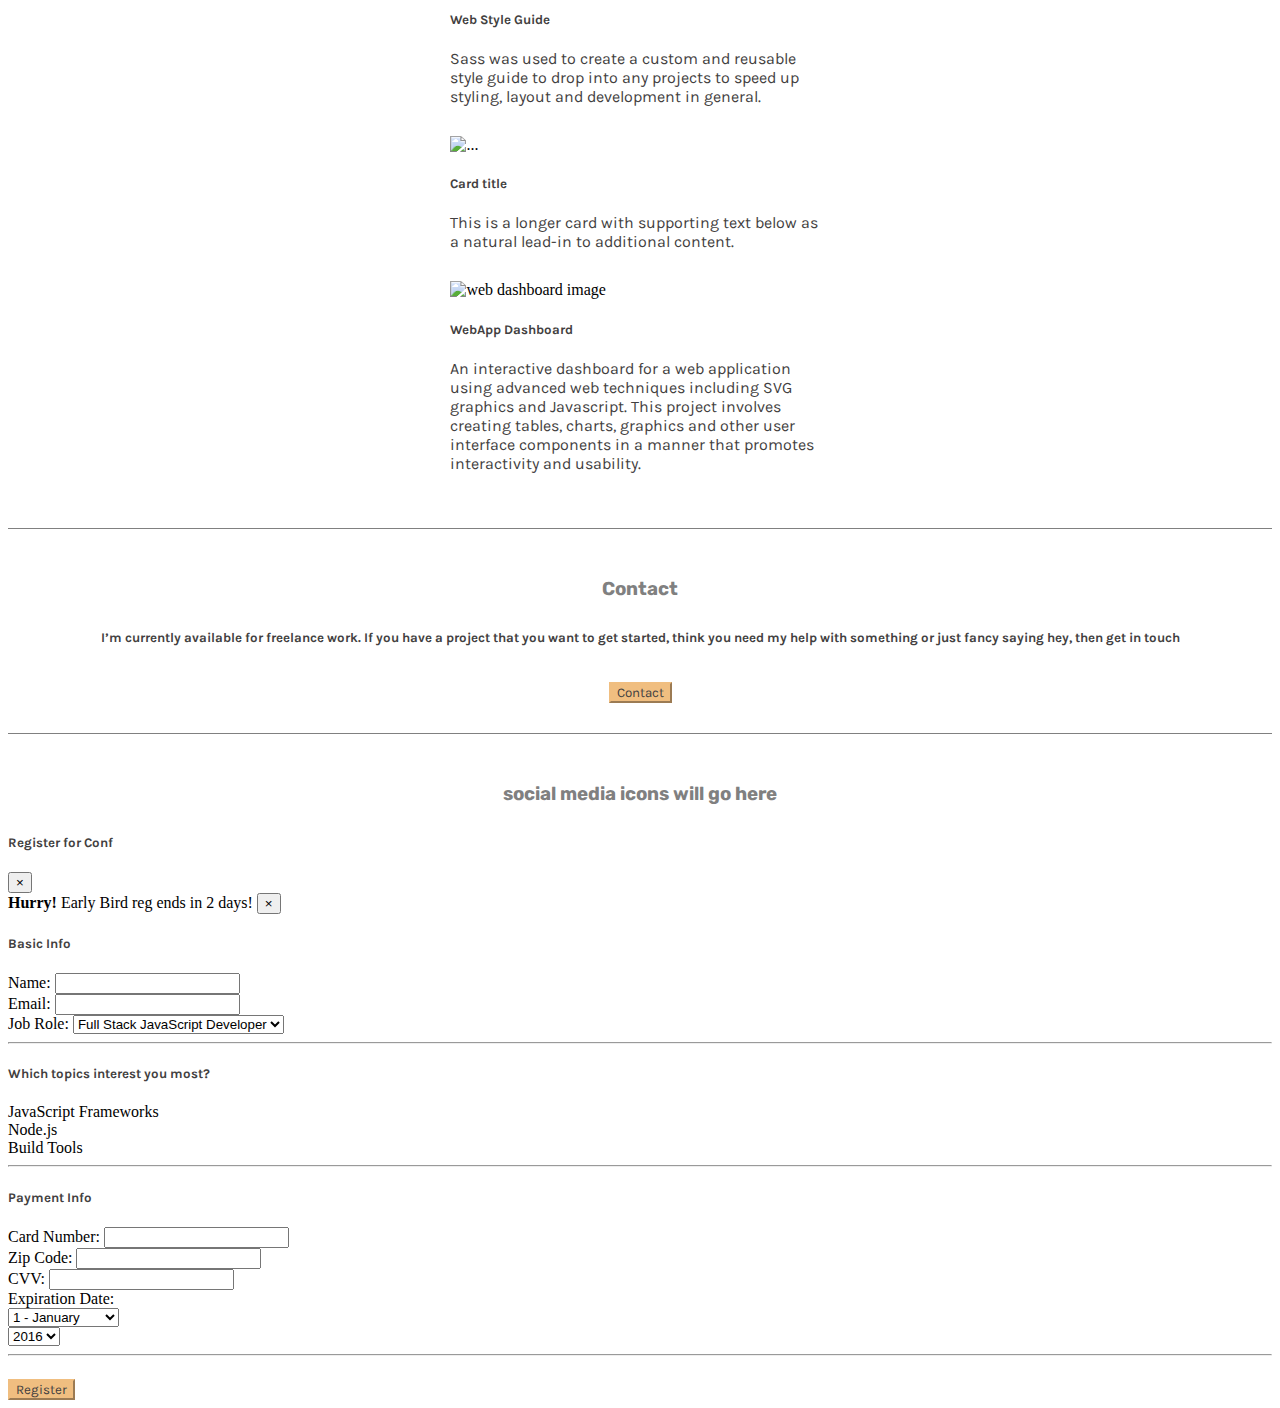
==== commit 560380fc: "Update bootstrap.html" ====
--- a/bootstrap.html
+++ b/bootstrap.html
@@ -80,7 +80,9 @@
       <img src="images/employee-api-img.png" class="card-img-top" alt="employee directory app photo">
       <div class="card-body">
         <h5 class="card-title">Employee Directory API</h5>
-        <p class="card-text">A directory of employees displayed using Javascript to communicate with a third-party API          This project includes interactive features such as a modal and a search bar</p>
+        <p class="card-text">I used Javascript to communicate with a Random User Generator API was used to 
+          build a directory of employees. 
+          This project includes interactive features such as a modal and a search bar</p>
       </div>
     </div>
   </div>
@@ -89,7 +91,7 @@
       <img src="images/contact-form-img.png" class="card-img-top" alt="Contact form layout">
       <div class="card-body">
         <h5 class="card-title">Online Registration Form</h5>
-        <p class="card-text">A responsive, mobile-first registration form using a variety of HTML form elements and CSS.</p>
+        <p class="card-text">A responsive, mobile-first registration form using HTML form elements and CSS.</p>
       </div>
     </div>
   </div>
@@ -99,8 +101,8 @@
       <img src="images/game-show-app-img.png" class="card-img-top" alt="photo of online game">
       <div class="card-body">
         <h5 class="card-title">Wheel of Success Game Show</h5>
-        <p class="card-text">A fun word guessing game with a responsive design that uses Javascript to come up with random phrases that players will
-           try to guess by entering different letters into the program.</p>
+        <p class="card-text">A fun word guessing game with a responsive design. I used Javascript to come up with 
+          random phrases that players will try to guess by entering different letters into the program.</p>
       </div>
     </div>
   </div>
@@ -109,7 +111,8 @@
       <img src="images/Responsive-layout-img.png" class="card-img-top" alt="style guide web page">
       <div class="card-body">
         <h5 class="card-title">Web Style Guide</h5>
-        <p class="card-text">A project that uses Sass to create a custom and reusable style guide.</p>
+        <p class="card-text"> Sass was used to create a custom and reusable style guide to drop into any projects
+           to speed up styling, layout and development in general.</p>
       </div>
     </div>
   </div>
@@ -129,8 +132,9 @@
       <img src="images/dashboard-app-img.png" class="card-img-top" alt="web dashboard image">
       <div class="card-body">
         <h5 class="card-title">WebApp Dashboard</h5>
-        <p class="card-text">An interactive dashboard for a web application using advanced web techniques including SVG graphics and Javascript. This project involves creating 
-          tables, charts, graphics and other user interface components in a manner that promotes interactivity and usability.</p>
+        <p class="card-text">An interactive dashboard for a web application using advanced web techniques 
+          including SVG graphics and Javascript. This project involves creating  tables, charts, graphics and 
+          other user interface components in a manner that promotes interactivity and usability.</p>
       </div>
     </div>
   </div>
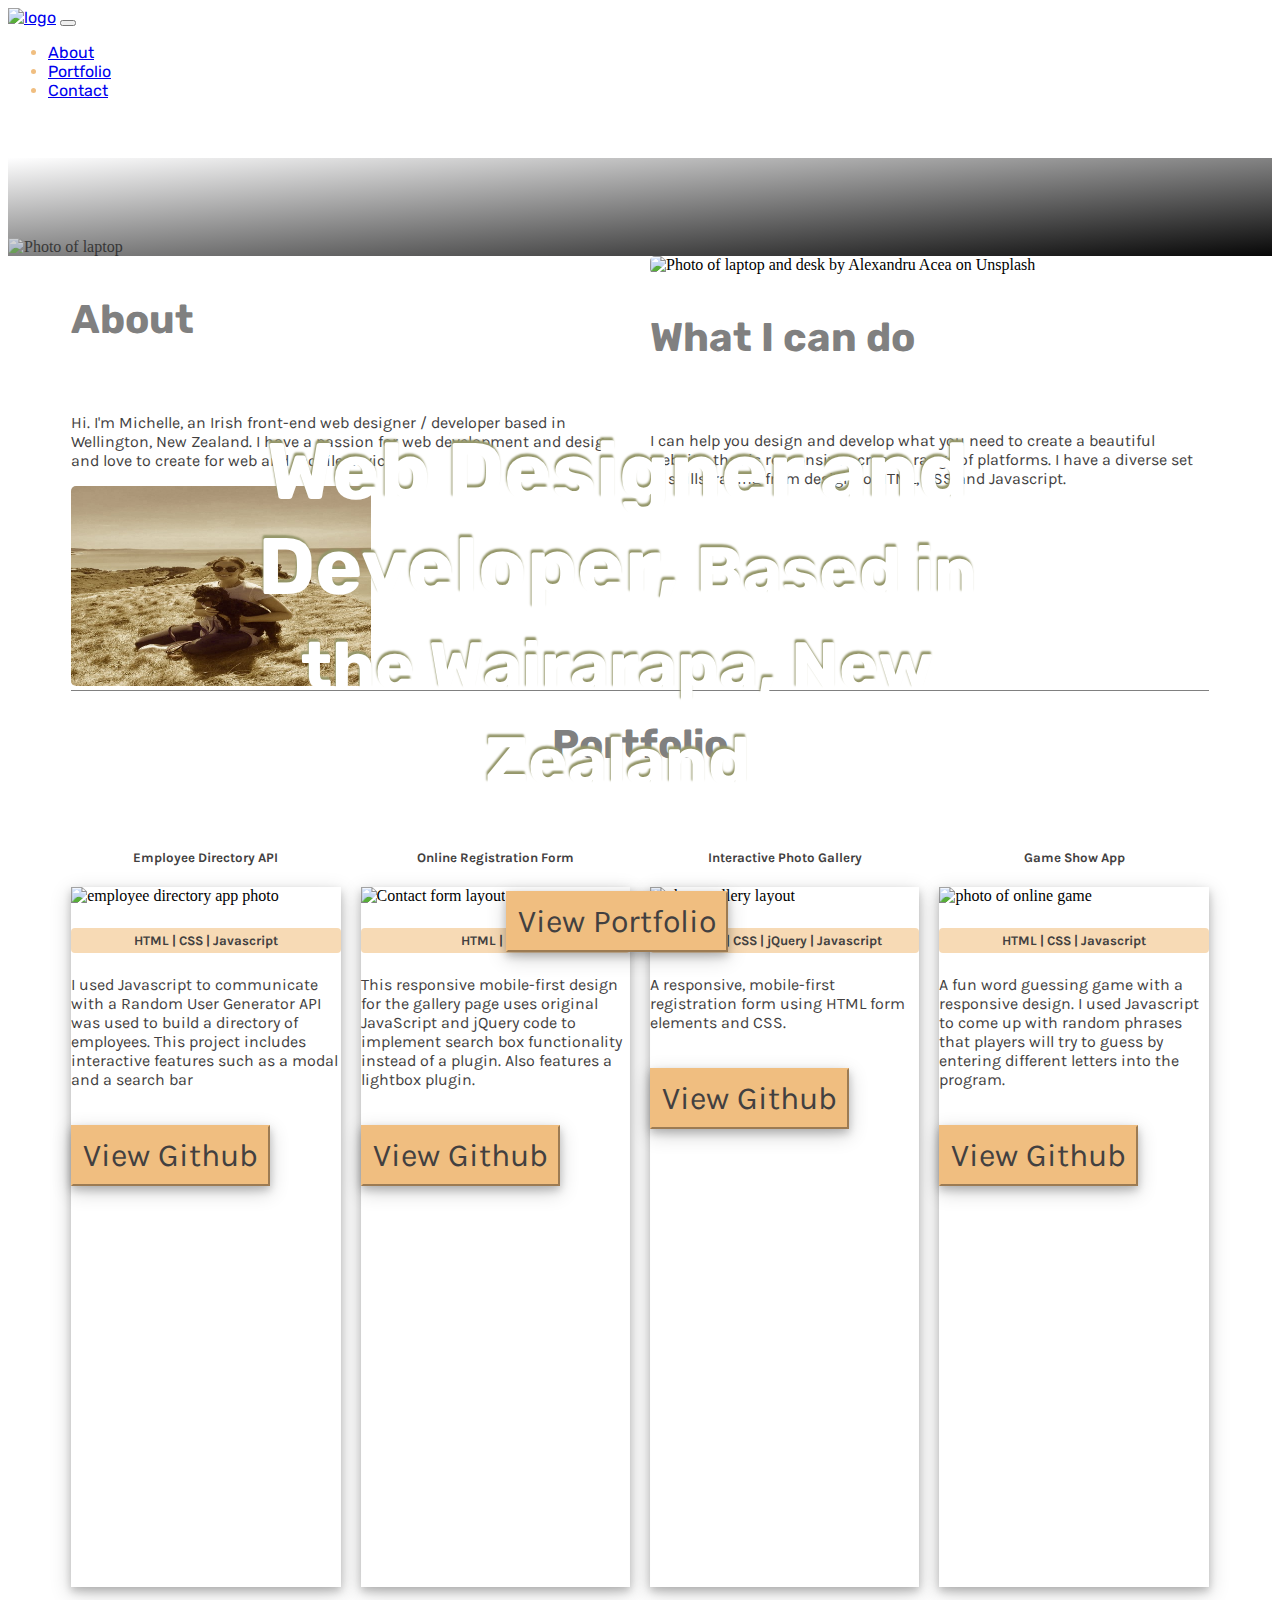
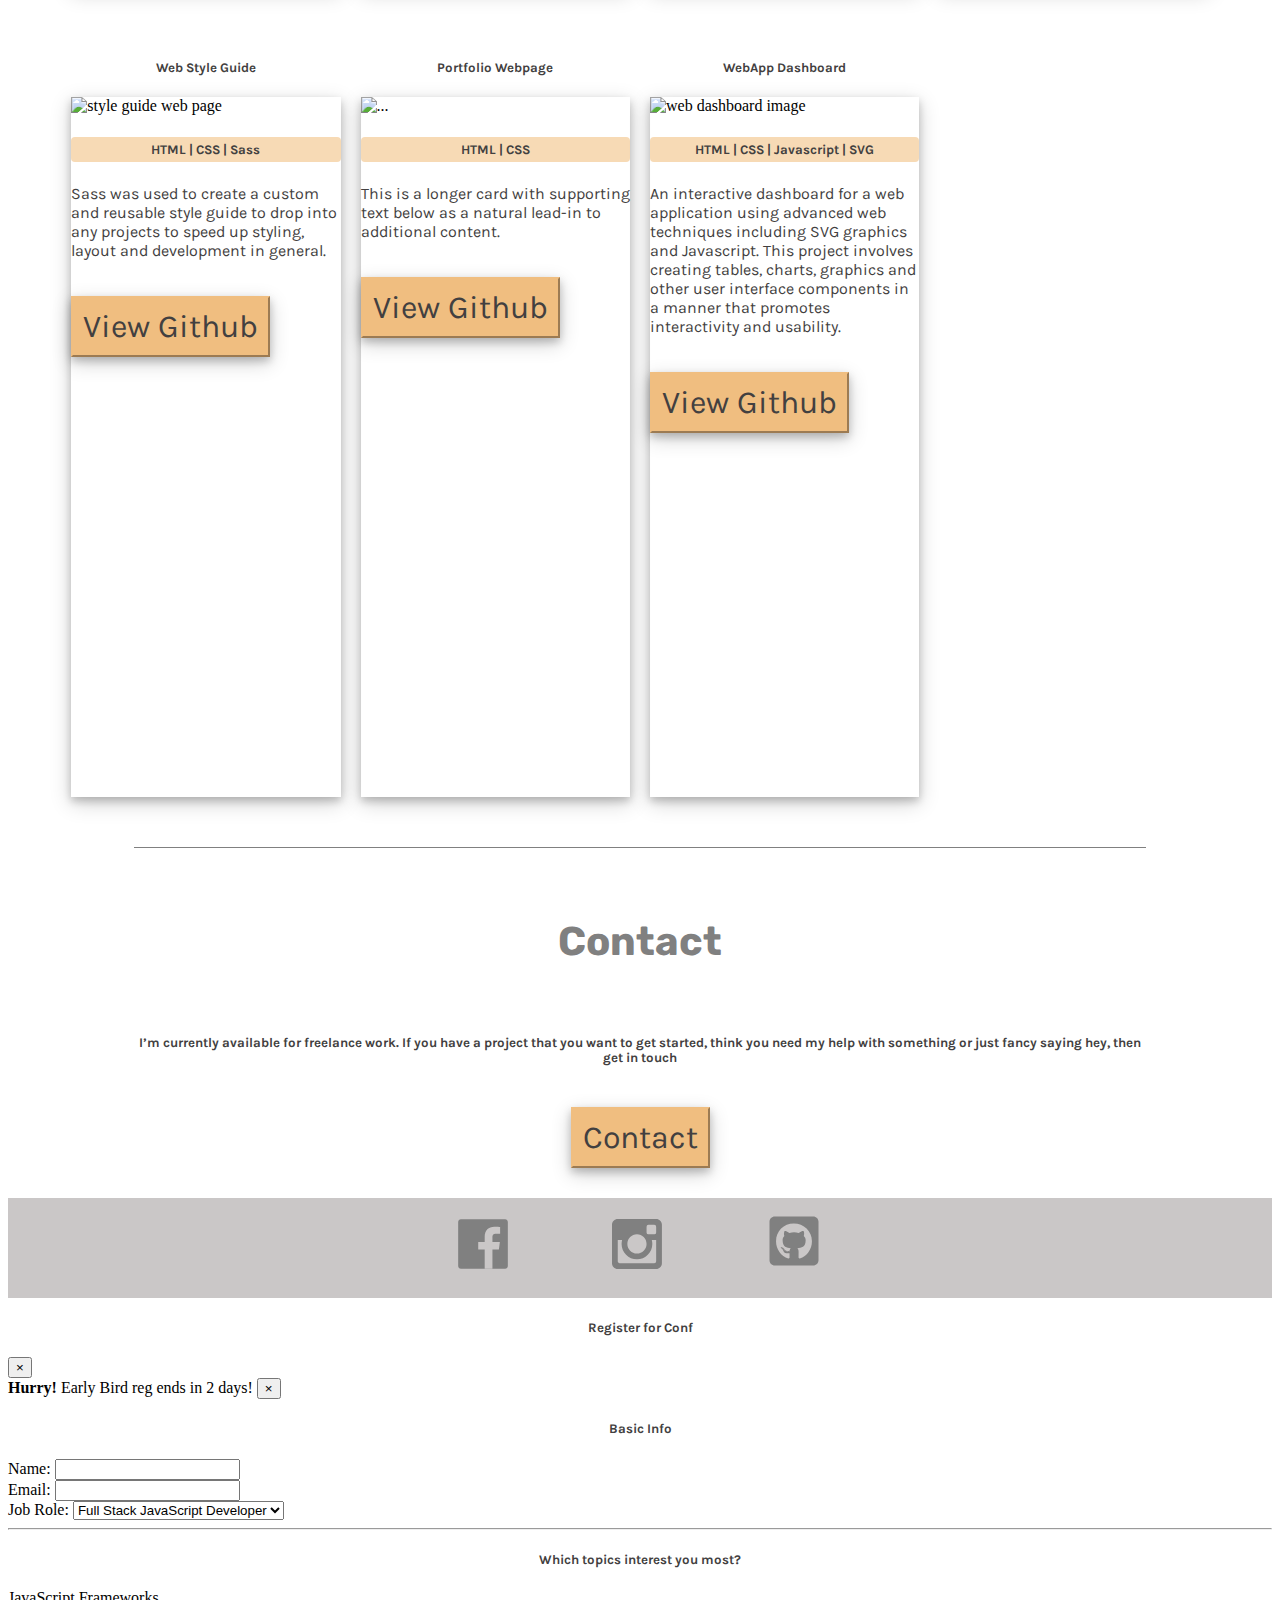
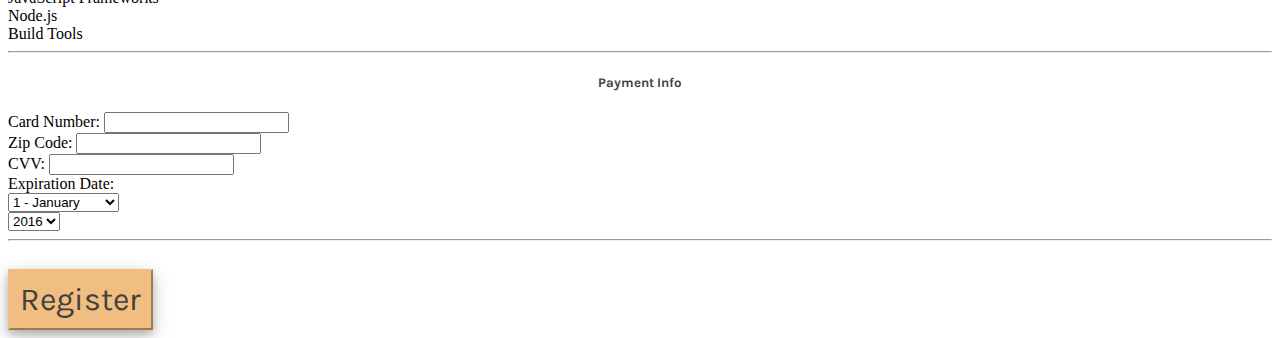
==== commit 95b360ad: "css" ====
--- a/bootstrap.html
+++ b/bootstrap.html
@@ -13,8 +13,8 @@
   </head>
   <body>
     <div class="landing">
-       <nav class="navbar navbar-expand-lg navbar-light fixed-top">
-        <a class="navbar-brand mx-3" href="#"><img id="main-logo" src="images/designlogo.png" alt="logo"></a>
+       <nav class="navbar navbar-expand-md navbar-light fixed-top">
+        <a class="navbar-brand mx-3" href="#"><img id="main-logo" src="images/design-logo-title.jpg" alt="logo"></a>
         <button class="navbar-toggler" type="button" data-toggle="collapse" data-target="#navbarTogglerDemo02" aria-controls="navbarTogglerDemo02" aria-expanded="false" aria-label="Toggle navigation">
           <span class="navbar-toggler-icon"></span>
         </button>
@@ -22,10 +22,10 @@
         <div class="collapse navbar-collapse" id="navbarTogglerDemo02">
           <ul class="navbar-nav ml-auto mt-2 mt-lg-0">
             <li class="nav-item">
-              <a class="nav-link h4 ml-4" href="#about">About</a>
+              <a class="nav-link h4 ml-4" href="#about-anchor">About</a>
             </li>
             <li class="nav-item">
-              <a class="nav-link h4 ml-4" href="#portfolio">Portfolio</a>
+              <a class="nav-link h4 ml-4" href="#portfolio-anchor">Portfolio</a>
             </li>
             <li class="nav-item">
               <a class="nav-link h4 ml-4" href="#contact">Contact</a>
@@ -36,15 +36,16 @@
       <div class="header">
       <img src="images/header-img.jpg" class="header-img img-fluid"  alt="Photo of laptop">
       <div class="tagline py-0">
-      <h2 class="">
+      <h2 class="headline" >
         Web Designer and Developer, 
         <small class="text-muted">Based in the Wairarapa, New Zealand</small>
       </h2>
-      <a href="#portfolio"><button type="submit" class="btn btn-primary">View Portfolio</button></a>
-      </div>
+      <a href="#portfolio-anchor"><button type="submit" class="btn btn-primary">View Portfolio</button></a>
+      </div>
+      
     </div>
     
-   
+    <span id="about-anchor"></span>
    
     <div id="about" class="container ">
       <!-- about -->
@@ -53,7 +54,7 @@
         <div class="col ml-2 my-auto">
           <h3 class=>About </h3>
 		      <p >Hi. I'm Michelle, an Irish front-end web designer / developer based in Wellington, New Zealand. I have a passion
-             for web design and love to create for web and mobile devices.</p>
+             for web development and design and love to create for web and mobile devices.</p>
         </div>
         <div class="col">
           <img src="images/michelle.jpg" class="michelle img-fluid" alt="Photo of Michelle and her dog, Nala">
@@ -71,73 +72,102 @@
         </div>    
       </div><!-- /about -->
     </div><!-- /.container -->
-    
+    <span id="portfolio-anchor"></span>
 <!-- portfolio -->
-<section class="container portfolio">
+<section class=" portfolio">
 <h3 id="portfolio">Portfolio</h3>
-  <div class="col mb-4">
+<div class="grid container">
+  <div class="col mb-4">
+    <h5 class="card-title">Employee Directory API</h5>
     <div class="card">
       <img src="images/employee-api-img.png" class="card-img-top" alt="employee directory app photo">
       <div class="card-body">
-        <h5 class="card-title">Employee Directory API</h5>
+        <h5 class="skills">HTML | CSS | Javascript</h5>
         <p class="card-text">I used Javascript to communicate with a Random User Generator API was used to 
           build a directory of employees. 
           This project includes interactive features such as a modal and a search bar</p>
-      </div>
-    </div>
-  </div>
-  <div class="col mb-4">
+          <a href="..."><button type="submit" class="btn btn-primary">View Github</button></a>
+        </div>
+    </div>
+  </div>
+  <div class="col mb-4">
+    <h5 class="card-title">Online Registration Form</h5>
     <div class="card">
       <img src="images/contact-form-img.png" class="card-img-top" alt="Contact form layout">
       <div class="card-body">
-        <h5 class="card-title">Online Registration Form</h5>
+        <h5 class="skills">HTML | CSS </h5>
+        <p class="card-text">This responsive mobile-first design for the gallery page uses original JavaScript and jQuery code to implement search box 
+          functionality instead of a plugin. Also features a lightbox plugin.</p>
+          <a href="..."><button type="submit" class="btn btn-primary">View Github</button></a>
+        </div>
+      
+    </div>
+  </div>
+
+  <div class="col mb-4">
+    <h5 class="card-title">Interactive Photo Gallery</h5>
+    <div class="card">
+      <img src="images/gallery.png" class="card-img-top" alt="photo gallery layout">
+      <div class="card-body">
+        <h5 class="skills">HTML | CSS | jQuery | Javascript</h5>
         <p class="card-text">A responsive, mobile-first registration form using HTML form elements and CSS.</p>
-      </div>
-    </div>
-  </div>
-
-  <div class="col mb-4">
+      
+      <a href="..."><button type="submit" class="btn btn-primary">View Github</button></a>
+    </div>
+  </div>
+  </div>
+
+  <div class="col mb-4">
+    <h5 class="card-title">Game Show App</h5>
     <div class="card">
       <img src="images/game-show-app-img.png" class="card-img-top" alt="photo of online game">
       <div class="card-body">
-        <h5 class="card-title">Wheel of Success Game Show</h5>
+        <h5 class="skills">HTML | CSS | Javascript</h5>
         <p class="card-text">A fun word guessing game with a responsive design. I used Javascript to come up with 
           random phrases that players will try to guess by entering different letters into the program.</p>
-      </div>
-    </div>
-  </div>
-  <div class="col mb-4">
+      <a href="..."><button type="submit" class="btn btn-primary">View Github</button></a>
+    </div>
+  </div>
+  </div>
+  <div class="col mb-4">
+    <h5 class="card-title">Web Style Guide</h5>
     <div class="card">
       <img src="images/Responsive-layout-img.png" class="card-img-top" alt="style guide web page">
       <div class="card-body">
-        <h5 class="card-title">Web Style Guide</h5>
+        <h5 class="skills">HTML | CSS | Sass</h5>
         <p class="card-text"> Sass was used to create a custom and reusable style guide to drop into any projects
            to speed up styling, layout and development in general.</p>
-      </div>
-    </div>
-  </div>
-
-
-  <div class="col mb-4">
+      <a href="..."><button type="submit" class="btn btn-primary">View Github</button></a>
+    </div>
+    </div>
+  </div>
+
+
+  <div class="col mb-4">
+    <h5 class="card-title">Portfolio Webpage</h5>
     <div class="card">
       <img src="images/portfolio-img.png" class="card-img-top" alt="...">
       <div class="card-body">
-        <h5 class="card-title">Card title</h5>
+        <h5 class="skills">HTML | CSS </h5>
         <p class="card-text">This is a longer card with supporting text below as a natural lead-in to additional content.</p>
-      </div>
-    </div>
-  </div>
-  <div class="col mb-4">
+      <a href="..."><button type="submit" class="btn btn-primary">View Github</button></a>
+    </div>
+    </div>
+  </div>
+  <div class="col mb-4">
+    <h5 class="card-title">WebApp Dashboard</h5>
     <div class="card">
       <img src="images/dashboard-app-img.png" class="card-img-top" alt="web dashboard image">
       <div class="card-body">
-        <h5 class="card-title">WebApp Dashboard</h5>
+        <h5 class="skills">HTML | CSS | Javascript | SVG </h5>
         <p class="card-text">An interactive dashboard for a web application using advanced web techniques 
           including SVG graphics and Javascript. This project involves creating  tables, charts, graphics and 
           other user interface components in a manner that promotes interactivity and usability.</p>
-      </div>
-    </div>
-  </div>
+      <a href="..."><button type="submit" class="btn btn-primary">View Github</button></a>
+    </div>
+    </div>
+  </div>
+</div>
 </div>
 
 
@@ -147,29 +177,82 @@
     <!-- contact-->
 <section id="contact">
   <h3>Contact</h3>
-  <h5>
+  <h5 class="contact-info">
     I’m currently available for freelance work.
     If you have a project that you want to get started,
      think you need my help with something or just fancy saying hey, then get in touch</h5>
-  <button type="submit" class="btn btn-primary contact-btn">Contact</button>
+     <a href="mailto:michellemcsweeney21@gmail.com?subject=Website Development Enquiry">
+       <button type="submit" class="btn btn-primary contact-btn">Contact</button>
+      </a>
 </section>
 </section>
     </div>
     
     <!-- /contact -->
         <!-- footer-->
-<section id="contact">
-  <h3>social media icons will go here</h3>
+<footer>
+<section id="footer">
+  <a href="https://www.facebook.com/michelle.mcsweeney.37" target="_blank"class="social-image facebook-icon">
+    <svg xmlns:dc="http://purl.org/dc/elements/1.1/" xmlns:cc="http://creativecommons.org/ns#" 
+    xmlns:rdf="http://www.w3.org/1999/02/22-rdf-syntax-ns#" xmlns:svg="http://www.w3.org/2000/svg" 
+    xmlns="http://www.w3.org/2000/svg" version="1.1" id="svg4730" viewBox="0 0 300 300.00223" class ="social-icon" height="50" width="50">
+      <defs id="defs4732">
+          <clipPath clipPathUnits="userSpaceOnUse" id="clipPath4674">
+              <path d="M 0,500 1024,500 1024,0 0,0 0,500 Z" id="path4676"/>
+          </clipPath>
+      </defs>
+      <metadata id="metadata4735"> <rdf:RDF>    <cc:Work rdf:about=""></cc:Work>     <dc:format>image/svg+xml</dc:format>
+                  <dc:type rdf:resource="http://purl.org/dc/dcmitype/StillImage"/>
+                  <dc:title/>
+              </cc:Work>
+          </rdf:RDF>
+      </metadata>
+      <g transform="translate(-33.466291,-429.48076)" id="layer1">
+          <g transform="matrix(1.1165523,0,0,-1.1165523,-103.48743,863.08638)" id="g4670">
+              <g id="g4672" clip-path="url(#clipPath4674)">
+                  <g id="g4678" transform="translate(375.7163,120.5527)">
+                      <path d="m 0,0 c 8.134,0 14.73,6.596 14.73,14.73 
+                      l 0,237.434 c 0,8.137 -6.596,14.731 -14.73,14.731 
+                      l -237.433,0 c -8.137,0 -14.73,-6.594 -14.73,-14.731 
+                      l 0,-237.434 c 0,-8.134 6.593,-14.73 14.73,-14.73 L 0,0 Z" 
+                      style="fill:#808080;fill-opacity:1;fill-rule:nonzero;stroke:none" id="path4680"/>
+                  </g>
+                  <g id="g4682" transform="translate(307.7046,120.5527)">
+                      <path d="m 0,0 0,103.355 34.693,0 5.194,40.28 -39.887,0 0,25.717 
+                      c 0,11.662 3.238,19.609 19.962,19.609 l 21.33,0.01 0,36.026 c -3.69,0.49
+                       -16.351,1.587 -31.081,1.587 -30.753,0 -51.806,-18.771 -51.806,-53.244 l 0,-29.705 -34.781,0
+                        0,-40.28 34.781,0 L -41.595,0 0,0 Z" 
+                        style="fill:#cac7c7;fill-opacity:1;fill-rule:nonzero;stroke:none" id="path4684"/>
+                  </g>
+              </g>
+          </g>
+      </g>
+  </svg>
+</a>
+  <a href="https://www.instagram.com/shellymcs" target="_blank" class="social-image insta-icon">
+     
+    <svg xmlns="http://www.w3.org/2000/svg" xmlns:xlink="http://www.w3.org/1999/xlink" width="50" height="50" 
+    viewBox="0 0 113.386 113.386"><defs>
+      <path id="a" d="M0 0h113.386v113.386H0z"/></defs><clipPath id="b">
+      <use xlink:href="#a" overflow="visible"/></clipPath>
+      <path d="M100.136 47.884h-9.854c.718 2.787 1.142 5.699 1.142 8.71 0 19.238-15.592 34.83-34.827 34.83-19.234 0-34.827-15.592-34.827-34.83 0-3.011.426-5.923 1.144-8.71h-9.855v47.893c0 2.401 1.95 4.35 4.358 4.35h78.361a4.354 4.354 0 0 0 4.358-4.35V47.884zm0-30.473a4.355 4.355 0 0 0-4.358-4.353H82.72a4.354 4.354 0 0 0-4.354 4.353v13.063a4.353 4.353 0 0 0 4.354 4.353h13.058a4.355 4.355 0 0 0 4.358-4.353V17.411zm-43.54 17.416c-12.023 0-21.768 9.744-21.768 21.767 0 12.021 9.745 21.77 21.768 21.77s21.77-9.749 21.77-21.77c0-12.023-9.747-21.767-21.77-21.767m43.54 78.365H13.058C5.847 113.192 0 107.343 0 100.126V13.058C0 5.846 5.847 0 13.058 0h87.078c7.212 0 13.058 5.846 13.058 13.058v87.068c-.001 7.217-5.846 13.066-13.058 13.066" 
+      clip-path="url(#b)" fill-rule="evenodd" clip-rule="evenodd" fill="#808080"/></svg>
+      </a>
+     <a href="https://github.com/shellymcs" target="_blank" class="social-image git-icon">
+     <svg xmlns="http://www.w3.org/2000/svg" class ="social-icon" width="56" height="56" viewBox="0 0 448 512">
+      <path d="M400 32H48C21.5 32 0 53.5 0 80v352c0 26.5 21.5 48 48 48h352c26.5 0 48-21.5 48-48V80c0-26.5-21.5-48-48-48zM277.3 415.7c-8.4 1.5-11.5-3.7-11.5-8 0-5.4.2-33 .2-55.3 0-15.6-5.2-25.5-11.3-30.7 37-4.1 76-9.2 76-73.1 0-18.2-6.5-27.3-17.1-39 1.7-4.3 7.4-22-1.7-45-13.9-4.3-45.7 17.9-45.7 17.9-13.2-3.7-27.5-5.6-41.6-5.6-14.1 0-28.4 1.9-41.6 5.6 0 0-31.8-22.2-45.7-17.9-9.1 22.9-3.5 40.6-1.7 45-10.6 11.7-15.6 20.8-15.6 39 0 63.6 37.3 69 74.3 73.1-4.8 4.3-9.1 11.7-10.6 22.3-9.5 4.3-33.8 11.7-48.3-13.9-9.1-15.8-25.5-17.1-25.5-17.1-16.2-.2-1.1 10.2-1.1 10.2 10.8 5 18.4 24.2 18.4 24.2 9.7 29.7 56.1 19.7 56.1 19.7 0 13.9.2 36.5.2 40.6 0 4.3-3 9.5-11.5 8-66-22.1-112.2-84.9-112.2-158.3 0-91.8 70.2-161.5 162-161.5S388 165.6 388 257.4c.1 73.4-44.7 136.3-110.7 158.3zm-98.1-61.1c-1.9.4-3.7-.4-3.9-1.7-.2-1.5 1.1-2.8 3-3.2 1.9-.2 3.7.6 3.9 1.9.3 1.3-1 2.6-3 3zm-9.5-.9c0 1.3-1.5 2.4-3.5 2.4-2.2.2-3.7-.9-3.7-2.4 0-1.3 1.5-2.4 3.5-2.4 1.9-.2 3.7.9 3.7 2.4zm-13.7-1.1c-.4 1.3-2.4 1.9-4.1 1.3-1.9-.4-3.2-1.9-2.8-3.2.4-1.3 2.4-1.9 4.1-1.5 2 .6 3.3 2.1 2.8 3.4zm-12.3-5.4c-.9 1.1-2.8.9-4.3-.6-1.5-1.3-1.9-3.2-.9-4.1.9-1.1 2.8-.9 4.3.6 1.3 1.3 1.8 3.3.9 4.1zm-9.1-9.1c-.9.6-2.6 0-3.7-1.5s-1.1-3.2 0-3.9c1.1-.9 2.8-.2 3.7 1.3 1.1 1.5 1.1 3.3 0 4.1zm-6.5-9.7c-.9.9-2.4.4-3.5-.6-1.1-1.3-1.3-2.8-.4-3.5.9-.9 2.4-.4 3.5.6 1.1 1.3 1.3 2.8.4 3.5zm-6.7-7.4c-.4.9-1.7 1.1-2.8.4-1.3-.6-1.9-1.7-1.5-2.6.4-.6 1.5-.9 2.8-.4 1.3.7 1.9 1.8 1.5 2.6z"/>
+    </svg>
+  </a>
   
 </section>
 </section>
+</footer> 
+    <!-- /footer -->
+
+
+
     
-    <!-- /footer -->
-
-
-
-    
-    <!===========================
+  <!===========================
     FORM MODAL 
     ================================>
     <div class="modal fade" id="register"  tabindex ="-1" role="dialog" aria-labelledby="register form" aria-hidden="true">
--- a/css/styles.css
+++ b/css/styles.css
@@ -4,6 +4,7 @@
     background-color: white;
     width: 100%;
     font-family:'Rubik', sans-serif;
+    padding-right: 40px;
 }
 
 .navbar-toggler:hover{
@@ -11,7 +12,7 @@
 }
 
 #main-logo{
-    height: 80px;
+    height: 100px;
 }
 
 
@@ -20,11 +21,27 @@
    
 }
 
+#portfolio-anchor,
+#about-anchor{
+    position: relative;
+    top: -150px;
+}
+
+
 .header-img {
-   opacity: 0.7;
+   opacity: 0.6;
    z-index: -100;
    padding-top: 80px;
-   background-image: linear-gradient(to bottom right, transparent 0%, white 100%);
+   
+}
+
+.header{
+    background-image:
+linear-gradient(to bottom right, rgba(254, 254, 255, 0.52), rgb(7, 7, 7)),
+url('images/.header-img.jpg');
+ 
+width: 100%;
+background-size: cover;
 }
 
 .tagline{
@@ -32,16 +49,37 @@
     top: 200px;
     left: 230px;
     width:60%;
-    color: grey;
+    color: white;
     background-color: transparent;
     font-family:'Rubik', sans-serif;
     
 }
 
-.container{
+.headline{
+    animation: fadeInAnimation ease-in 3s; 
+    animation-iteration-count: 1; 
+    animation-fill-mode: forwards;
+    text-shadow: -1px -3px 2px rgba(148, 150, 105, 1);
+}
+@keyframes fadeInAnimation { 
+    0% { 
+        opacity: 0; 
+    } 
+    100% { 
+        opacity: 1; 
+    } 
+}
+
+.text-muted{
+    color: white!important;
+}
+
+.container,
+#portfolio{
     max-width: 90%;
     margin: auto;
 }
+
 
 
 .btn,
@@ -50,8 +88,10 @@
     background-color: rgb(240, 190, 128) ;
     border-color:  rgb(240, 190, 128);
     color: rgb(66, 64, 64);
+    padding: 10px;
     font-family: 'Karla', sans-serif;
-    margin-top: 15px;
+    margin-top: 10px;
+    box-shadow: 0 4px 8px 0 rgba(0, 0, 0, 0.2), 0 6px 20px 0 rgba(0, 0, 0, 0.19);
 }
 
 .btn:hover,
@@ -70,13 +110,26 @@
 }
 
 .card{
-margin-bottom: 30px;
+margin-bottom: 50px;
+box-shadow: 0 4px 8px 0 rgba(0, 0, 0, 0.2), 0 6px 20px 0 rgba(0, 0, 0, 0.19);
 }
 
 h3{
     font-family:'Rubik', sans-serif;
-    color: grey;
-    margin-bottom: 30px;
+    color: #808080;
+    padding-bottom: 30px;
+    font-size: 1.8em;
+}
+
+h5{
+    text-align: center;
+}
+
+.skills{
+    background-color:  rgb(247, 218, 181);
+    border-radius: 4px;
+    padding-top: 5px;
+    padding-bottom: 5px;
 }
 
 p, h5{
@@ -84,6 +137,10 @@
     color: rgb(66, 64, 64);
 }
 
+#contact{
+    width: 80%;
+    margin: auto;
+}
 .contact-btn{
     margin-bottom: 30px;
 }
@@ -95,52 +152,118 @@
     text-align: center;
 }
 
+footer{
+    height: 100px;
+    background-color: #cac7c7;
+    display: flex;
+    justify-content: center;
+}
+
+.social-image{
+    display: inline-flex;
+    margin: 15px 15px;
+    
+}
+
+.social-image:hover{
+    cursor: pointer;
+    transform: scale(1.2);
+}
+
+.social-icon{
+    fill: #808080;
+    
+}
+
+.git-icon{
+    margin-top: 20px;
+}
+
 @media (min-width:768px){
+
+.navbar{
+    height: 150px;
+}
+
+#main-logo{
+    height: 150px;
+}
+
+
+.header-img{
+    height: 
+}
+
+.header{
+    position: relative;
+    margin: auto;
+}
+
 .tagline{
-    position: static;
-}
-
-.landing{
+    position: absolute;
+    text-align: center;
+}
+
+.headline{
+ font-size: 3em;
+}
+
+.btn,
+.btn-primary{
+    font-size: 2em;
+    margin-top: 20px;
+}
+
+.container,
+.grid{
     display: grid;
-    grid-template-columns: 1fr 1fr 1fr;
-    grid-template-rows: 600px 350px 350px 350px 350px 120px;
-    grid-template-areas: 
-    "nav header header"
-    "nav about about"
-    "nav portfolio portfolio"
-    "nav portfolio portfolio"
-    "nav contact contact"
-    "footer footer footer"
-
-}
-.navbar {
-    grid-area: nav;
-}
-.header {
-    grid-area: header;
-}
-
-#about{
-    grid-area: about;
-}
-
-.portofolio{
-    grid-area: portfolio;
-}
-#contact{
-    grid-area: contact;
-}
-
-footer{
-    grid-area: footer;
-}
-
-
-
+    grid-template-columns: 1fr 1fr;
+    column-gap: 20px;
+}
+
+#portfolio{
+    margin-bottom: 30px;
+}
+.col{
+    margin: auto;
+}
+.michelle{
+    margin-top: auto;
+    width: 250px;
+    height:150px;
+}
+.card{
+    height: 700px;
+}
+
+.card-img-top{
+    height: 300px;
+}
 }
 
 @media (min-width:1200px){
-
-
-    
+    .navbar{
+        padding-right: 60px;
+    }
+    .grid{
+        grid-template-columns: 1fr 1fr 1fr 1fr;
+    }
+
+    .headline{
+        font-size: 5em;
+       }
+       .michelle{
+        width: 300px;
+        height:200px;
+    }
+
+    h3{
+        font-size: 2.5em;
+    }
+
+    .social-image{
+        margin: 15px 50px;
+        
+    }
+
 }